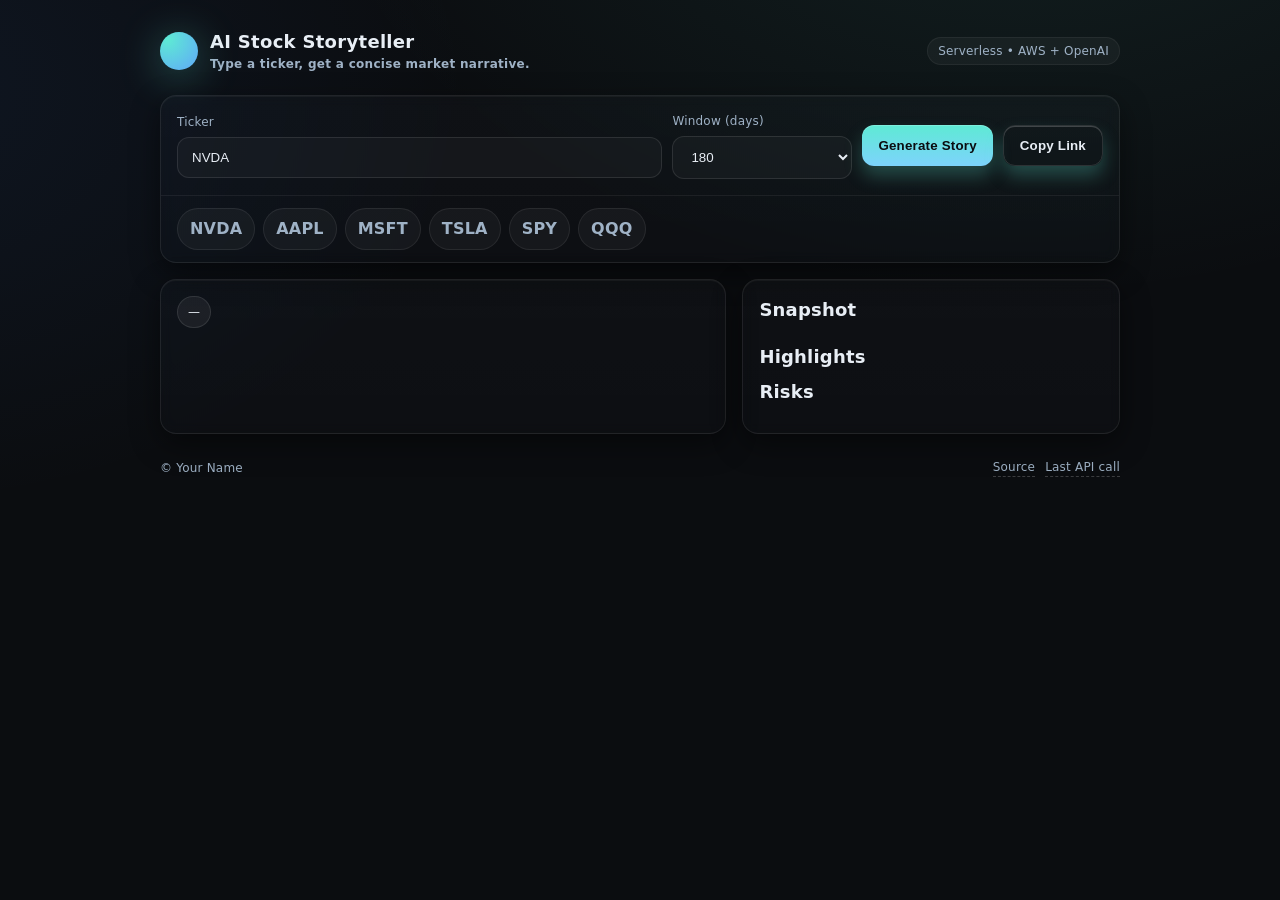
==== docs/index.html @ 4ab42ea1 "Publish latest frontend to /docs" ====
<!doctype html>
<html lang="en">
<head>
  <meta charset="utf-8" />
  <meta name="viewport" content="width=device-width,initial-scale=1" />
  <title>AI Stock Storyteller</title>
  <meta name="description" content="Type a ticker, get a concise AI-generated market story." />
  <link rel="icon" href="data:,">
  <style>
    :root{
      --bg: #0b0d10;
      --fg: #e8eef5;
      --muted:#9fb2c6;
      --card:#111418;
      --accent:#5eead4; /* teal glow */
      --warn:#f59e0b;   /* amber */
      --danger:#ef4444; /* red */
      --good:#22c55e;   /* green */
      --shadow: 0 10px 30px rgba(0,0,0,.45), inset 0 1px 0 rgba(255,255,255,.04);
      --radius: 16px;
      --ring: 0 0 0 1px rgba(255,255,255,.06), 0 0 0 8px rgba(94,234,212,.06);
    }
    *{box-sizing:border-box}
    html,body{height:100%}
    body{
      margin:0; background:
      radial-gradient(1200px 800px at 80% -20%, rgba(94,234,212,.09), transparent 60%),
      radial-gradient(1000px 700px at -10% 10%, rgba(59,130,246,.08), transparent 60%),
      linear-gradient(180deg, #0b0d10 0%, #0b0d10 100%);
      color:var(--fg); font:16px/1.5 system-ui, -apple-system, Segoe UI, Roboto, Helvetica, Arial, "Apple Color Emoji","Segoe UI Emoji";
      letter-spacing:.2px;
    }
    .wrap{max-width:1000px; margin:0 auto; padding:28px 20px 64px}
    header{display:flex; align-items:center; justify-content:space-between; gap:16px; margin-bottom:22px}
    .title{
      display:flex; align-items:center; gap:12px; user-select:none;
      font-weight:700; letter-spacing:.3px;
    }
    .logo{
      width:38px; height:38px; border-radius:50%;
      background: radial-gradient(120% 120% at 20% 20%, var(--accent), #60a5fa);
      filter: drop-shadow(0 6px 20px rgba(94,234,212,.35));
    }
    .badge{
      font-size:12px; color:var(--muted); padding:4px 10px; border-radius:999px;
      background:rgba(255,255,255,.04); border:1px solid rgba(255,255,255,.06)
    }

    /* Card */
    .card{
      background:linear-gradient(180deg, rgba(255,255,255,.02), rgba(255,255,255,.01));
      border:1px solid rgba(255,255,255,.08);
      border-radius:var(--radius);
      box-shadow:var(--shadow);
      backdrop-filter:saturate(120%) blur(6px);
    }

    /* Form */
    .panel{ padding:16px; display:flex; flex-wrap:wrap; gap:10px; align-items:center }
    .field{
      display:flex; flex-direction:column; gap:6px; min-width:180px; flex:1 1 220px;
    }
    label{font-size:12px; color:var(--muted)}
    input, select{
      color:var(--fg); background:rgba(255,255,255,.03); border:1px solid rgba(255,255,255,.1);
      border-radius:12px; padding:12px 14px; outline:none;
      transition:border .15s, box-shadow .15s, transform .05s;
    }
    input:focus, select:focus{ box-shadow: var(--ring); border-color: rgba(94,234,212,.35) }
    .actions{ display:flex; gap:10px; margin-left:auto }
    button{
      appearance:none; border:0; cursor:pointer; user-select:none;
      padding:12px 16px; border-radius:12px; font-weight:600; letter-spacing:.2px;
      color:#0b0d10; background:linear-gradient(180deg, var(--accent), #7dd3fc);
      box-shadow: 0 10px 18px rgba(94,234,212,.25), inset 0 1px 0 rgba(255,255,255,.2);
      transition: transform .05s ease, filter .2s ease, opacity .2s;
    }
    button:active{ transform: translateY(1px) }
    .ghost{ background:transparent; color:var(--fg); border:1px solid rgba(255,255,255,.12) }
    .ghost:hover{ border-color: rgba(255,255,255,.3) }

    /* Presets */
    .presets{ display:flex; flex-wrap:wrap; gap:8px; padding:12px 16px; border-top:1px solid rgba(255,255,255,.06) }
    .chip{
      padding:8px 12px; border-radius:999px; font-weight:600;
      background:rgba(255,255,255,.04); border:1px solid rgba(255,255,255,.08);
      color:var(--muted); cursor:pointer; transition: background .15s, border .15s;
    }
    .chip:hover{ background:rgba(255,255,255,.07); border-color: rgba(255,255,255,.18) }

    /* Results */
    .grid{ display:grid; gap:16px; grid-template-columns: 1fr; margin-top:16px }
    @media (min-width:900px){ .grid{ grid-template-columns: 1.2fr .8fr } }

    .section{ padding:16px }
    .section h3{ margin:0 0 8px 0; font-size:18px }
    .muted{ color:var(--muted) }
    .mono{ font-family: ui-monospace, SFMono-Regular, Menlo, Monaco, Consolas, "Liberation Mono","Courier New", monospace }
    .pill{ display:inline-flex; align-items:center; gap:8px; padding:6px 10px; border-radius:999px; font-size:12px; background:rgba(255,255,255,.06); border:1px solid rgba(255,255,255,.1) }

    ul.clean{ list-style:none; padding-left:0; margin:8px 0 0 }
    ul.clean li{ padding:8px 0; border-bottom:1px dashed rgba(255,255,255,.07) }
    ul.clean li:last-child{ border-bottom:0 }

    /* Table-like facts */
    .facts{ display:grid; grid-template-columns: repeat(2, 1fr); gap:10px }
    .fact{ background:rgba(255,255,255,.03); border:1px solid rgba(255,255,255,.08); border-radius:12px; padding:12px }
    .fact .k{ color:var(--muted); font-size:12px }
    .fact .v{ font-weight:700; margin-top:2px }

    /* Loader */
    .loader{ display:none; align-items:center; gap:10px; padding:14px 16px; }
    .spinner{
      width:18px; height:18px; border-radius:50%;
      border:3px solid rgba(255,255,255,.15); border-top-color: var(--accent);
      animation: spin 1s linear infinite;
    }
    @keyframes spin { to { transform: rotate(360deg) } }

    /* Alert */
    .alert{ display:none; padding:14px 16px; border-radius:12px; border:1px solid rgba(255,255,255,.12); margin-top:12px }
    .alert.warn{ background: rgba(245, 158, 11, .08); border-color: rgba(245,158,11,.35) }
    .alert.err{ background: rgba(239, 68, 68, .08); border-color: rgba(239,68,68,.35) }

    footer{ margin-top:24px; display:flex; justify-content:space-between; align-items:center; color:var(--muted) }
    .links{ display:flex; gap:10px; flex-wrap:wrap }
    .link{ color:var(--muted); text-decoration:none; border-bottom:1px dashed rgba(255,255,255,.2) }
    .link:hover{ color:var(--fg); border-bottom-color: rgba(255,255,255,.4) }
    .small{ font-size:12px }
  </style>
</head>
<body>
  <div class="wrap">
    <header>
      <div class="title">
        <div class="logo" aria-hidden="true"></div>
        <div>
          <div style="font-size:18px;">AI Stock Storyteller</div>
          <div class="small muted">Type a ticker, get a concise market narrative.</div>
        </div>
      </div>
      <div class="badge">Serverless • AWS + OpenAI</div>
    </header>

    <!-- Control Panel -->
    <section class="card" aria-labelledby="form-title">
      <div class="panel">
        <div class="field">
          <label for="ticker">Ticker</label>
          <input id="ticker" name="ticker" placeholder="NVDA" value="NVDA" minlength="1" maxlength="10" autocomplete="off" />
        </div>
        <div class="field" style="max-width:180px">
          <label for="days">Window (days)</label>
          <select id="days" name="days" aria-label="Window (days)">
            <option value="90">90</option>
            <option value="180" selected>180</option>
            <option value="365">365</option>
          </select>
        </div>
        <div class="actions">
          <button id="runBtn" type="button">Generate Story</button>
          <button id="shareBtn" type="button" class="ghost" title="Copy link with query">Copy Link</button>
        </div>
      </div>
      <div class="presets" aria-label="Presets">
        <span class="chip" data-t="NVDA">NVDA</span>
        <span class="chip" data-t="AAPL">AAPL</span>
        <span class="chip" data-t="MSFT">MSFT</span>
        <span class="chip" data-t="TSLA">TSLA</span>
        <span class="chip" data-t="SPY">SPY</span>
        <span class="chip" data-t="QQQ">QQQ</span>
      </div>
    </section>

    <!-- Alerts & Loader -->
    <div id="warn" class="alert warn"></div>
    <div id="err" class="alert err"></div>
    <div id="loader" class="loader"><div class="spinner"></div><div class="muted">Crunching numbers & crafting the story…</div></div>

    <!-- Results -->
    <div class="grid" id="results" hidden>
      <!-- Left: Story -->
      <section class="card section" id="storyCard" aria-live="polite">
        <div class="pill" id="titleWrap">
          <span id="storyTitle">—</span>
        </div>
        <p class="muted" id="tldr" style="margin:12px 0 8px"></p>
        <p id="narrative" style="white-space:pre-wrap; margin:0"></p>

        <div style="display:flex; gap:8px; flex-wrap:wrap; margin-top:14px" id="tags"></div>
      </section>

      <!-- Right: Facts -->
      <aside class="card section">
        <h3>Snapshot</h3>
        <div class="facts" id="facts"></div>

        <div style="margin-top:12px">
          <h3>Highlights</h3>
          <ul class="clean" id="positives"></ul>
        </div>
        <div style="margin-top:8px">
          <h3>Risks</h3>
          <ul class="clean" id="risks"></ul>
        </div>
        <p class="small muted" style="margin-top:10px" id="disclaimer"></p>
      </aside>
    </div>

    <footer>
      <div class="small">© <span id="yr"></span> Your Name</div>
      <div class="links small">
        <a class="link" href="https://github.com/your-username/ai-stock-storyteller" target="_blank" rel="noreferrer">Source</a>
        <a class="link" href="#" id="apiLink" target="_blank" rel="noreferrer">Last API call</a>
      </div>
    </footer>
  </div>

  <script>
    // ====== CONFIG ======
    const API_BASE = "https://cq094tylu1.execute-api.us-west-2.amazonaws.com/Prod/api
    // If you enable API keys on API Gateway later, add it here:
    const API_KEY = ""; // e.g. "abcd123..."
    // ====================

    const $ = s => document.querySelector(s);
    const $$ = s => Array.from(document.querySelectorAll(s));
    const el = {
      t: $("#ticker"), d: $("#days"), run: $("#runBtn"), share: $("#shareBtn"),
      warn: $("#warn"), err: $("#err"), load: $("#loader"),
      res: $("#results"), title: $("#storyTitle"), tldr: $("#tldr"), narrative: $("#narrative"),
      tags: $("#tags"), facts: $("#facts"), pos: $("#positives"), risks: $("#risks"),
      disc: $("#disclaimer"), apiLink: $("#apiLink"),
    };

    document.getElementById("yr").textContent = new Date().getFullYear();

    // Preset chips
    $$(".chip").forEach(c => c.addEventListener("click", () => {
      el.t.value = c.dataset.t;
      go();
    }));

    // Buttons
    el.run.addEventListener("click", go);
    el.share.addEventListener("click", () => {
      const u = new URL(location.href);
      u.searchParams.set("ticker", el.t.value.trim().toUpperCase());
      u.searchParams.set("days", el.d.value);
      navigator.clipboard.writeText(u.toString()).then(() => toast("Link copied"));
    });

    // Enter key on ticker field
    el.t.addEventListener("keydown", e => { if (e.key === "Enter") go(); });

    // On load, hydrate from URL
    (function initFromQuery(){
      const q = new URLSearchParams(location.search);
      const t = (q.get("ticker") || el.t.value || "NVDA").toUpperCase();
      const days = q.get("days") || el.d.value || "180";
      el.t.value = t; el.d.value = days;
      go(false);
    })();

    async function go(showToast = true){
      clearAlerts();
      const ticker = el.t.value.trim().toUpperCase();
      const days = parseInt(el.d.value, 10) || 180;
      if(!ticker){ alertBox(el.err, "Please enter a ticker."); return; }

      const url = `${API_BASE}/story/${encodeURIComponent(ticker)}?window_days=${days}`;
      el.apiLink.href = url;

      toggleLoading(true);
      try{
        const res = await fetch(url, {
          method: "GET",
          headers: Object.assign(
            {"Accept":"application/json"},
            API_KEY ? {"x-api-key": API_KEY} : {}
          )
        });
        if(!res.ok){
          const text = await res.text();
          throw new Error(`API ${res.status}: ${text || res.statusText}`);
        }
        const data = await res.json();
        render(data);
        if (showToast) toast("Story generated");
      }catch(err){
        alertBox(el.err, err.message || "Request failed");
        el.res.hidden = true;
      }finally{
        toggleLoading(false);
      }
    }

    function render(data){
      // Data contract:
      // { ticker, window_days, facts: {...}, story: {title,tldr,narrative,positives[],risks[],suggested_tags[]}, disclaimer }
      const { ticker, window_days, facts = {}, story = {}, disclaimer="" } = data || {};
      el.res.hidden = false;

      // Title & tags
      el.title.textContent = story.title || `${ticker} story`;
      el.tags.innerHTML = "";
      (story.suggested_tags || []).forEach(tag => {
        const s = document.createElement("span");
        s.className = "pill"; s.textContent = `#${tag}`;
        el.tags.appendChild(s);
      });

      // TL;DR + narrative
      el.tldr.textContent = story.tldr || "";
      el.narrative.textContent = story.narrative || "";

      // Facts grid
      const fx = [
        ["Current Price", nfmt(facts.current_price, "$")],
        ["5d Change", pfmt(facts.chg_5d)],
        ["1m Change", pfmt(facts.chg_1m)],
        ["3m Change", pfmt(facts.chg_3m)],
        ["1y Change", pfmt(facts.chg_1y)],
        ["Vol (30d σ)", pfmt(facts.vol_30)],
        ["MaxDD YTD", pfmt(facts.max_dd_ytd)],
        ["Technicals", facts.technicals || "—"],
        ["Events", facts.events || "—"],
        ["Window", `${window_days}d`]
      ];
      el.facts.innerHTML = fx.map(([k,v]) => `
        <div class="fact">
          <div class="k">${k}</div>
          <div class="v mono">${v}</div>
        </div>
      `).join("");

      // Positives / Risks
      listTo(el.pos, story.positives);
      listTo(el.risks, story.risks);

      // Disclaimer
      el.disc.textContent = disclaimer || "Educational use only. Not investment advice.";

      // Fallback warning
      const isFallback = (story.suggested_tags || []).includes("fallback");
      if(isFallback){
        alertBox(el.warn, "Showing fallback (model quota/rate limit hit). Data-only summary displayed.");
      } else {
        el.warn.style.display = "none";
      }
    }

    function listTo(node, arr){
      node.innerHTML = "";
      (arr || []).forEach(x => {
        const li = document.createElement("li");
        li.textContent = x;
        node.appendChild(li);
      });
      if(!arr || arr.length === 0){
        const li = document.createElement("li");
        li.className = "muted"; li.textContent = "—";
        node.appendChild(li);
      }
    }

    function nfmt(x, prefix=""){
      if(x == null || Number.isNaN(+x)) return "—";
      return prefix + Number(x).toLocaleString(undefined, {maximumFractionDigits:2});
    }
    function pfmt(x){
      if(x == null || Number.isNaN(+x)) return "—";
      const v = Number(x);
      const color = v > 0 ? "var(--good)" : (v < 0 ? "var(--danger)" : "var(--muted)");
      return `<span style="color:${color}">${v.toFixed(2)}%</span>`;
    }

    function toggleLoading(on){
      el.load.style.display = on ? "flex" : "none";
      el.run.disabled = on; el.share.disabled = on;
    }
    function alertBox(node, msg){
      node.textContent = msg; node.style.display = "block";
    }
    function clearAlerts(){
      el.warn.style.display = "none";
      el.err.style.display = "none";
    }
    function toast(msg){
      // tiny inline toast
      const t = document.createElement("div");
      t.textContent = msg;
      t.style.position="fixed"; t.style.bottom="18px"; t.style.left="50%"; t.style.transform="translateX(-50%)";
      t.style.background="rgba(255,255,255,.08)"; t.style.border="1px solid rgba(255,255,255,.18)";
      t.style.padding="10px 14px"; t.style.borderRadius="999px"; t.style.boxShadow="var(--shadow)";
      t.style.backdropFilter="blur(6px)"; t.style.zIndex=9999;
      document.body.appendChild(t);
      setTimeout(()=>{ t.style.opacity="0"; t.style.transition="opacity .4s"; }, 1400);
      setTimeout(()=> t.remove(), 1900);
    }
  </script>
</body>
</html>
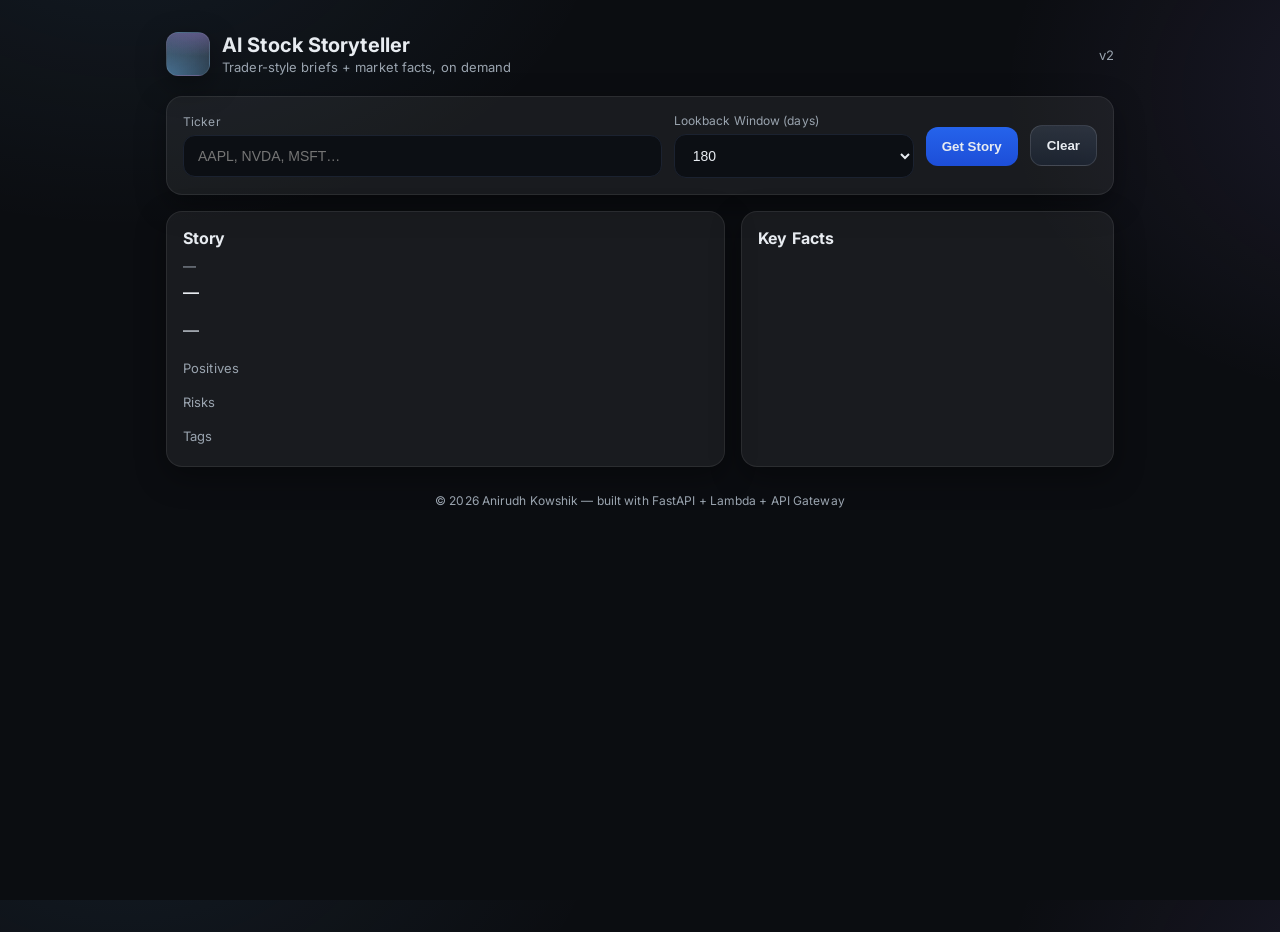
==== commit 04718e81: "Update index.html" ====
--- a/docs/index.html
+++ b/docs/index.html
@@ -2,402 +2,357 @@
 <html lang="en">
 <head>
   <meta charset="utf-8" />
-  <meta name="viewport" content="width=device-width,initial-scale=1" />
+  <meta name="viewport" content="width=device-width, initial-scale=1" />
   <title>AI Stock Storyteller</title>
-  <meta name="description" content="Type a ticker, get a concise AI-generated market story." />
-  <link rel="icon" href="data:,">
+  <meta name="description" content="AI-generated trader briefs + market facts for any US ticker." />
+  <link rel="preconnect" href="https://fonts.googleapis.com">
+  <link href="https://fonts.googleapis.com/css2?family=Inter:wght@300;400;600;700&display=swap" rel="stylesheet">
   <style>
     :root{
-      --bg: #0b0d10;
-      --fg: #e8eef5;
-      --muted:#9fb2c6;
-      --card:#111418;
-      --accent:#5eead4; /* teal glow */
-      --warn:#f59e0b;   /* amber */
-      --danger:#ef4444; /* red */
-      --good:#22c55e;   /* green */
-      --shadow: 0 10px 30px rgba(0,0,0,.45), inset 0 1px 0 rgba(255,255,255,.04);
+      --bg:#0b0d11;
+      --panel:#0f1218;
+      --muted:#9aa4af;
+      --text:#e8ecf1;
+      --brand:#74c0fc;
+      --accent:#a78bfa;
+      --ok:#22c55e;
+      --warn:#f59e0b;
+      --danger:#ef4444;
+      --ring: 0 0 0 2px rgba(167,139,250,.35);
+      --shadow: 0 10px 30px rgba(0,0,0,.35);
+      --glass: rgba(255,255,255,.06);
+      --glass-border: 1px solid rgba(255,255,255,.08);
       --radius: 16px;
-      --ring: 0 0 0 1px rgba(255,255,255,.06), 0 0 0 8px rgba(94,234,212,.06);
     }
     *{box-sizing:border-box}
     html,body{height:100%}
     body{
-      margin:0; background:
-      radial-gradient(1200px 800px at 80% -20%, rgba(94,234,212,.09), transparent 60%),
-      radial-gradient(1000px 700px at -10% 10%, rgba(59,130,246,.08), transparent 60%),
-      linear-gradient(180deg, #0b0d10 0%, #0b0d10 100%);
-      color:var(--fg); font:16px/1.5 system-ui, -apple-system, Segoe UI, Roboto, Helvetica, Arial, "Apple Color Emoji","Segoe UI Emoji";
-      letter-spacing:.2px;
-    }
-    .wrap{max-width:1000px; margin:0 auto; padding:28px 20px 64px}
-    header{display:flex; align-items:center; justify-content:space-between; gap:16px; margin-bottom:22px}
-    .title{
-      display:flex; align-items:center; gap:12px; user-select:none;
-      font-weight:700; letter-spacing:.3px;
+      margin:0;
+      background: radial-gradient(1200px 800px at 10% -10%, rgba(116,192,252,.08), transparent 40%),
+                  radial-gradient(900px 700px at 110% 10%, rgba(167,139,250,.10), transparent 45%),
+                  var(--bg);
+      color:var(--text);
+      font-family:Inter, system-ui, -apple-system, Segoe UI, Roboto, sans-serif;
+      letter-spacing:.1px;
+    }
+    a{color:var(--brand); text-decoration:none}
+    a:hover{text-decoration:underline}
+    .wrap{max-width:980px;margin:32px auto;padding:0 16px}
+    header{
+      display:flex;align-items:center;justify-content:space-between;margin-bottom:20px
+    }
+    .brand{
+      display:flex;gap:12px;align-items:center;
     }
     .logo{
-      width:38px; height:38px; border-radius:50%;
-      background: radial-gradient(120% 120% at 20% 20%, var(--accent), #60a5fa);
-      filter: drop-shadow(0 6px 20px rgba(94,234,212,.35));
-    }
-    .badge{
-      font-size:12px; color:var(--muted); padding:4px 10px; border-radius:999px;
-      background:rgba(255,255,255,.04); border:1px solid rgba(255,255,255,.06)
-    }
-
-    /* Card */
-    .card{
-      background:linear-gradient(180deg, rgba(255,255,255,.02), rgba(255,255,255,.01));
-      border:1px solid rgba(255,255,255,.08);
-      border-radius:var(--radius);
+      width:44px;height:44px;border-radius:12px;
+      background:
+        radial-gradient(180px 80px at 80% -40%, rgba(167,139,250,.6), transparent 50%),
+        radial-gradient(160px 120px at -20% 120%, rgba(116,192,252,.6), transparent 55%),
+        linear-gradient(180deg, rgba(255,255,255,.14), rgba(255,255,255,.04));
+      backdrop-filter: blur(6px);
+      border:var(--glass-border);
       box-shadow:var(--shadow);
-      backdrop-filter:saturate(120%) blur(6px);
-    }
-
-    /* Form */
-    .panel{ padding:16px; display:flex; flex-wrap:wrap; gap:10px; align-items:center }
-    .field{
-      display:flex; flex-direction:column; gap:6px; min-width:180px; flex:1 1 220px;
-    }
-    label{font-size:12px; color:var(--muted)}
-    input, select{
-      color:var(--fg); background:rgba(255,255,255,.03); border:1px solid rgba(255,255,255,.1);
-      border-radius:12px; padding:12px 14px; outline:none;
-      transition:border .15s, box-shadow .15s, transform .05s;
-    }
-    input:focus, select:focus{ box-shadow: var(--ring); border-color: rgba(94,234,212,.35) }
-    .actions{ display:flex; gap:10px; margin-left:auto }
+    }
+    .title{font-weight:700;font-size:20px}
+    .sub{color:var(--muted);font-size:13px;margin-top:2px}
+
+    .panel{
+      background:var(--glass); border:var(--glass-border);
+      border-radius:var(--radius); box-shadow:var(--shadow);
+    }
+    .search{
+      padding:16px;display:flex;flex-wrap:wrap;gap:12px;align-items:center
+    }
+    .field{flex:1;min-width:240px;position:relative}
+    label{display:block;font-size:12px;color:var(--muted);margin-bottom:6px}
+    input[type="text"], input[type="number"], select{
+      width:100%; padding:12px 14px; background:#0c0f14; color:var(--text);
+      border:1px solid #1b2230; border-radius:12px; outline:none; font-size:14px;
+      transition: box-shadow .15s, border-color .15s;
+    }
+    input[type="text"]:focus, input[type="number"]:focus, select:focus{
+      border-color:#3b82f6; box-shadow: var(--ring);
+    }
+    .actions{display:flex;gap:12px;align-items:flex-end}
     button{
-      appearance:none; border:0; cursor:pointer; user-select:none;
-      padding:12px 16px; border-radius:12px; font-weight:600; letter-spacing:.2px;
-      color:#0b0d10; background:linear-gradient(180deg, var(--accent), #7dd3fc);
-      box-shadow: 0 10px 18px rgba(94,234,212,.25), inset 0 1px 0 rgba(255,255,255,.2);
-      transition: transform .05s ease, filter .2s ease, opacity .2s;
-    }
-    button:active{ transform: translateY(1px) }
-    .ghost{ background:transparent; color:var(--fg); border:1px solid rgba(255,255,255,.12) }
-    .ghost:hover{ border-color: rgba(255,255,255,.3) }
-
-    /* Presets */
-    .presets{ display:flex; flex-wrap:wrap; gap:8px; padding:12px 16px; border-top:1px solid rgba(255,255,255,.06) }
-    .chip{
-      padding:8px 12px; border-radius:999px; font-weight:600;
-      background:rgba(255,255,255,.04); border:1px solid rgba(255,255,255,.08);
-      color:var(--muted); cursor:pointer; transition: background .15s, border .15s;
-    }
-    .chip:hover{ background:rgba(255,255,255,.07); border-color: rgba(255,255,255,.18) }
-
-    /* Results */
-    .grid{ display:grid; gap:16px; grid-template-columns: 1fr; margin-top:16px }
-    @media (min-width:900px){ .grid{ grid-template-columns: 1.2fr .8fr } }
-
-    .section{ padding:16px }
-    .section h3{ margin:0 0 8px 0; font-size:18px }
-    .muted{ color:var(--muted) }
-    .mono{ font-family: ui-monospace, SFMono-Regular, Menlo, Monaco, Consolas, "Liberation Mono","Courier New", monospace }
-    .pill{ display:inline-flex; align-items:center; gap:8px; padding:6px 10px; border-radius:999px; font-size:12px; background:rgba(255,255,255,.06); border:1px solid rgba(255,255,255,.1) }
-
-    ul.clean{ list-style:none; padding-left:0; margin:8px 0 0 }
-    ul.clean li{ padding:8px 0; border-bottom:1px dashed rgba(255,255,255,.07) }
-    ul.clean li:last-child{ border-bottom:0 }
-
-    /* Table-like facts */
-    .facts{ display:grid; grid-template-columns: repeat(2, 1fr); gap:10px }
-    .fact{ background:rgba(255,255,255,.03); border:1px solid rgba(255,255,255,.08); border-radius:12px; padding:12px }
-    .fact .k{ color:var(--muted); font-size:12px }
-    .fact .v{ font-weight:700; margin-top:2px }
-
-    /* Loader */
-    .loader{ display:none; align-items:center; gap:10px; padding:14px 16px; }
-    .spinner{
-      width:18px; height:18px; border-radius:50%;
-      border:3px solid rgba(255,255,255,.15); border-top-color: var(--accent);
-      animation: spin 1s linear infinite;
-    }
-    @keyframes spin { to { transform: rotate(360deg) } }
-
-    /* Alert */
-    .alert{ display:none; padding:14px 16px; border-radius:12px; border:1px solid rgba(255,255,255,.12); margin-top:12px }
-    .alert.warn{ background: rgba(245, 158, 11, .08); border-color: rgba(245,158,11,.35) }
-    .alert.err{ background: rgba(239, 68, 68, .08); border-color: rgba(239,68,68,.35) }
-
-    footer{ margin-top:24px; display:flex; justify-content:space-between; align-items:center; color:var(--muted) }
-    .links{ display:flex; gap:10px; flex-wrap:wrap }
-    .link{ color:var(--muted); text-decoration:none; border-bottom:1px dashed rgba(255,255,255,.2) }
-    .link:hover{ color:var(--fg); border-bottom-color: rgba(255,255,255,.4) }
-    .small{ font-size:12px }
+      padding:12px 16px;border-radius:12px;border:1px solid rgba(255,255,255,.12);
+      background:linear-gradient(180deg, rgba(55,65,81,.6), rgba(30,41,59,.6));
+      color:var(--text); font-weight:600; cursor:pointer; transition:.15s;
+    }
+    button:hover{transform:translateY(-1px)}
+    button.primary{
+      background:linear-gradient(180deg, #2563eb, #1d4ed8); border:none;
+    }
+
+    .suggestions{
+      position:absolute; top:70px; left:0; right:0;
+      background:#0c0f14; border:1px solid #1b2230; border-radius:12px; z-index:10;
+      max-height:280px; overflow:auto; box-shadow:var(--shadow);
+    }
+    .suggestions div{
+      padding:10px 12px; cursor:pointer; display:flex; justify-content:space-between; gap:8px;
+      border-bottom:1px solid rgba(255,255,255,.04);
+    }
+    .suggestions div:last-child{border-bottom:0}
+    .suggestions div:hover{background:#0f1520}
+    .ticker{font-weight:700}
+    .name{color:var(--muted);font-size:13px;text-overflow:ellipsis;white-space:nowrap;overflow:hidden}
+
+    .grid{display:grid;grid-template-columns:1.2fr .8fr; gap:16px; margin-top:16px}
+    @media (max-width:900px){ .grid{grid-template-columns:1fr} }
+
+    .card{padding:16px}
+    .card h3{margin:0 0 10px 0; font-size:16px}
+    .meta{font-size:13px;color:var(--muted);margin-bottom:8px}
+    .kvs{display:grid;grid-template-columns:repeat(2,minmax(0,1fr));gap:8px}
+    .kv{
+      padding:10px 12px; background:#0c0f14; border:1px solid #1b2230; border-radius:12px; font-size:13px;
+    }
+    .kv b{display:block;color:#cbd5e1;font-size:12px;margin-bottom:4px;font-weight:600}
+    .badge{display:inline-block; padding:4px 8px; border-radius:999px; background:#0c0f14; border:1px solid #1b2230; font-size:12px; color:#cbd5e1}
+    .row{display:flex;flex-wrap:wrap;gap:8px}
+
+    .loading{
+      display:none; align-items:center; gap:8px; color:var(--muted); font-size:14px; padding:0 16px 16px 16px
+    }
+    .spinner{width:16px;height:16px;border:2px solid #3b82f6;border-top-color:transparent;border-radius:50%;animation:spin 1s linear infinite}
+    @keyframes spin{to{transform:rotate(360deg)}}
+
+    footer{margin:26px 0 60px;color:var(--muted);font-size:12px;text-align:center}
   </style>
 </head>
 <body>
   <div class="wrap">
     <header>
-      <div class="title">
-        <div class="logo" aria-hidden="true"></div>
+      <div class="brand">
+        <div class="logo"></div>
         <div>
-          <div style="font-size:18px;">AI Stock Storyteller</div>
-          <div class="small muted">Type a ticker, get a concise market narrative.</div>
+          <div class="title">AI Stock Storyteller</div>
+          <div class="sub">Trader-style briefs + market facts, on demand</div>
         </div>
       </div>
-      <div class="badge">Serverless • AWS + OpenAI</div>
+      <div class="sub">v2</div>
     </header>
 
-    <!-- Control Panel -->
-    <section class="card" aria-labelledby="form-title">
-      <div class="panel">
+    <section class="panel">
+      <div class="search">
         <div class="field">
           <label for="ticker">Ticker</label>
-          <input id="ticker" name="ticker" placeholder="NVDA" value="NVDA" minlength="1" maxlength="10" autocomplete="off" />
-        </div>
-        <div class="field" style="max-width:180px">
-          <label for="days">Window (days)</label>
-          <select id="days" name="days" aria-label="Window (days)">
+          <input id="ticker" type="text" placeholder="AAPL, NVDA, MSFT…" autocomplete="off" />
+          <div id="suggestions" class="suggestions" style="display:none;"></div>
+        </div>
+        <div class="field" style="max-width:220px">
+          <label for="window">Lookback Window (days)</label>
+          <select id="window">
             <option value="90">90</option>
+            <option value="120">120</option>
             <option value="180" selected>180</option>
+            <option value="270">270</option>
             <option value="365">365</option>
           </select>
         </div>
         <div class="actions">
-          <button id="runBtn" type="button">Generate Story</button>
-          <button id="shareBtn" type="button" class="ghost" title="Copy link with query">Copy Link</button>
+          <button id="btnFetch" class="primary">Get Story</button>
+          <button id="btnClear">Clear</button>
         </div>
       </div>
-      <div class="presets" aria-label="Presets">
-        <span class="chip" data-t="NVDA">NVDA</span>
-        <span class="chip" data-t="AAPL">AAPL</span>
-        <span class="chip" data-t="MSFT">MSFT</span>
-        <span class="chip" data-t="TSLA">TSLA</span>
-        <span class="chip" data-t="SPY">SPY</span>
-        <span class="chip" data-t="QQQ">QQQ</span>
-      </div>
+      <div id="loading" class="loading"><div class="spinner"></div>Fetching live data…</div>
     </section>
 
-    <!-- Alerts & Loader -->
-    <div id="warn" class="alert warn"></div>
-    <div id="err" class="alert err"></div>
-    <div id="loader" class="loader"><div class="spinner"></div><div class="muted">Crunching numbers & crafting the story…</div></div>
-
-    <!-- Results -->
-    <div class="grid" id="results" hidden>
-      <!-- Left: Story -->
-      <section class="card section" id="storyCard" aria-live="polite">
-        <div class="pill" id="titleWrap">
-          <span id="storyTitle">—</span>
-        </div>
-        <p class="muted" id="tldr" style="margin:12px 0 8px"></p>
-        <p id="narrative" style="white-space:pre-wrap; margin:0"></p>
-
-        <div style="display:flex; gap:8px; flex-wrap:wrap; margin-top:14px" id="tags"></div>
+    <div class="grid">
+      <section class="panel card">
+        <h3 id="storyTitle">Story</h3>
+        <div class="meta" id="storyMeta">—</div>
+        <p id="storyTLDR" style="font-weight:600;margin:8px 0 12px 0;">—</p>
+        <p id="storyText" style="line-height:1.6;color:#d6dee6;">—</p>
+
+        <div style="margin-top:14px">
+          <div class="sub" style="margin:8px 0 6px">Positives</div>
+          <div id="positives" class="row"></div>
+        </div>
+        <div style="margin-top:12px">
+          <div class="sub" style="margin:8px 0 6px">Risks</div>
+          <div id="risks" class="row"></div>
+        </div>
+        <div style="margin-top:12px">
+          <div class="sub" style="margin:8px 0 6px">Tags</div>
+          <div id="tags" class="row"></div>
+        </div>
       </section>
 
-      <!-- Right: Facts -->
-      <aside class="card section">
-        <h3>Snapshot</h3>
-        <div class="facts" id="facts"></div>
-
-        <div style="margin-top:12px">
-          <h3>Highlights</h3>
-          <ul class="clean" id="positives"></ul>
-        </div>
-        <div style="margin-top:8px">
-          <h3>Risks</h3>
-          <ul class="clean" id="risks"></ul>
-        </div>
-        <p class="small muted" style="margin-top:10px" id="disclaimer"></p>
+      <aside class="panel card">
+        <h3>Key Facts</h3>
+        <div id="facts" class="kvs">
+          <!-- populated by JS -->
+        </div>
       </aside>
     </div>
 
-    <footer>
-      <div class="small">© <span id="yr"></span> Your Name</div>
-      <div class="links small">
-        <a class="link" href="https://github.com/your-username/ai-stock-storyteller" target="_blank" rel="noreferrer">Source</a>
-        <a class="link" href="#" id="apiLink" target="_blank" rel="noreferrer">Last API call</a>
-      </div>
-    </footer>
+    <footer>© <span id="year"></span> Anirudh Kowshik — built with FastAPI + Lambda + API Gateway</footer>
   </div>
 
   <script>
     // ====== CONFIG ======
-    const API_BASE = "https://cq094tylu1.execute-api.us-west-2.amazonaws.com/Prod/api
-    // If you enable API keys on API Gateway later, add it here:
-    const API_KEY = ""; // e.g. "abcd123..."
-    // ====================
-
-    const $ = s => document.querySelector(s);
-    const $$ = s => Array.from(document.querySelectorAll(s));
-    const el = {
-      t: $("#ticker"), d: $("#days"), run: $("#runBtn"), share: $("#shareBtn"),
-      warn: $("#warn"), err: $("#err"), load: $("#loader"),
-      res: $("#results"), title: $("#storyTitle"), tldr: $("#tldr"), narrative: $("#narrative"),
-      tags: $("#tags"), facts: $("#facts"), pos: $("#positives"), risks: $("#risks"),
-      disc: $("#disclaimer"), apiLink: $("#apiLink"),
+    const API_BASE = "https://cq094tylu1.execute-api.us-west-2.amazonaws.com/Prod/api"; // from your stack output
+    const TICKERS_URL = "./tickers.json"; // place tickers.json alongside this file in /docs
+
+    // ====== UTIL ======
+    const $ = (sel) => document.querySelector(sel);
+    const el = (tag, attrs={}, text="") => {
+      const n = document.createElement(tag);
+      Object.entries(attrs).forEach(([k,v]) => n.setAttribute(k,v));
+      if (text) n.textContent = text;
+      return n;
     };
 
-    document.getElementById("yr").textContent = new Date().getFullYear();
-
-    // Preset chips
-    $$(".chip").forEach(c => c.addEventListener("click", () => {
-      el.t.value = c.dataset.t;
-      go();
-    }));
-
-    // Buttons
-    el.run.addEventListener("click", go);
-    el.share.addEventListener("click", () => {
-      const u = new URL(location.href);
-      u.searchParams.set("ticker", el.t.value.trim().toUpperCase());
-      u.searchParams.set("days", el.d.value);
-      navigator.clipboard.writeText(u.toString()).then(() => toast("Link copied"));
+    // ====== Autocomplete ======
+    const txt = $("#ticker");
+    const sug = $("#suggestions");
+    let TICKERS = [];
+    fetch(TICKERS_URL)
+      .then(r => r.json())
+      .then(list => { TICKERS = list; })
+      .catch(() => { /* optional: silently ignore */ });
+
+    function showSuggestions(q){
+      if (!q || q.length < 1 || !TICKERS.length){ sug.style.display = "none"; return; }
+      const needle = q.toUpperCase();
+      const out = TICKERS.filter(t =>
+        t.symbol.startsWith(needle) || (t.name && t.name.toUpperCase().includes(needle))
+      ).slice(0, 12);
+
+      if (!out.length){ sug.style.display = "none"; return; }
+      sug.innerHTML = "";
+      out.forEach(tk => {
+        const row = el("div");
+        const left = el("span", {class:"ticker"}, tk.symbol);
+        const right = el("span", {class:"name"}, tk.name || "");
+        row.append(left, right);
+        row.addEventListener("click", () => {
+          txt.value = tk.symbol;
+          sug.style.display = "none";
+        });
+        sug.appendChild(row);
+      });
+      sug.style.display = "block";
+    }
+    txt.addEventListener("input", e => showSuggestions(e.target.value));
+    document.addEventListener("click", (e) => {
+      if (!sug.contains(e.target) && e.target !== txt) sug.style.display = "none";
     });
 
-    // Enter key on ticker field
-    el.t.addEventListener("keydown", e => { if (e.key === "Enter") go(); });
-
-    // On load, hydrate from URL
-    (function initFromQuery(){
-      const q = new URLSearchParams(location.search);
-      const t = (q.get("ticker") || el.t.value || "NVDA").toUpperCase();
-      const days = q.get("days") || el.d.value || "180";
-      el.t.value = t; el.d.value = days;
-      go(false);
-    })();
-
-    async function go(showToast = true){
-      clearAlerts();
-      const ticker = el.t.value.trim().toUpperCase();
-      const days = parseInt(el.d.value, 10) || 180;
-      if(!ticker){ alertBox(el.err, "Please enter a ticker."); return; }
-
-      const url = `${API_BASE}/story/${encodeURIComponent(ticker)}?window_days=${days}`;
-      el.apiLink.href = url;
-
-      toggleLoading(true);
+    // ====== Fetch + Render ======
+    const loading = $("#loading");
+    const windowSel = $("#window");
+    const btnFetch = $("#btnFetch");
+    const btnClear = $("#btnClear");
+
+    const storyTitle = $("#storyTitle");
+    const storyMeta = $("#storyMeta");
+    const storyTLDR = $("#storyTLDR");
+    const storyText = $("#storyText");
+    const positives = $("#positives");
+    const risks = $("#risks");
+    const tags = $("#tags");
+    const factsWrap = $("#facts");
+
+    function fmtPct(x){
+      if (x === null || x === undefined || isNaN(x)) return "—";
+      return (x > 0 ? "+" : "") + x.toFixed(2) + "%";
+    }
+    function kv(label, value){
+      const k = el("div", {class:"kv"});
+      k.append(el("b", {}, label), el("div", {}, value));
+      return k;
+    }
+    function badge(text){ return el("span", {class:"badge"}, text); }
+
+    async function fetchStory(){
+      const ticker = txt.value.trim().toUpperCase();
+      const days = parseInt(windowSel.value, 10);
+      if (!ticker){ alert("Enter a ticker (e.g., NVDA)"); txt.focus(); return; }
+
+      loading.style.display = "flex";
+      storyTitle.textContent = "Story";
+      storyMeta.textContent = "—";
+      storyTLDR.textContent = "—";
+      storyText.textContent = "—";
+      positives.innerHTML = risks.innerHTML = tags.innerHTML = "";
+      factsWrap.innerHTML = "";
+
       try{
-        const res = await fetch(url, {
-          method: "GET",
-          headers: Object.assign(
-            {"Accept":"application/json"},
-            API_KEY ? {"x-api-key": API_KEY} : {}
-          )
-        });
-        if(!res.ok){
-          const text = await res.text();
-          throw new Error(`API ${res.status}: ${text || res.statusText}`);
+        const url = `${API_BASE}/story/${encodeURIComponent(ticker)}?window_days=${days}`;
+        const res = await fetch(url, { method: "GET" });
+        if (!res.ok){
+          const msg = await res.text();
+          throw new Error(msg || `HTTP ${res.status}`);
         }
         const data = await res.json();
-        render(data);
-        if (showToast) toast("Story generated");
+
+        // Render Story
+        storyTitle.textContent = data.story?.title || `${ticker} story`;
+        storyMeta.textContent = `${data.ticker} · window ${data.window_days}d`;
+        storyTLDR.textContent = data.story?.tldr || "—";
+        storyText.textContent = data.story?.narrative || "—";
+
+        (data.story?.positives || []).forEach(p => positives.appendChild(badge(p)));
+        (data.story?.risks || []).forEach(r => risks.appendChild(badge(r)));
+        (data.story?.suggested_tags || []).forEach(t => tags.appendChild(badge(t)));
+
+        // Render Facts (curated order for traders)
+        const f = data.facts || {};
+        const items = [
+          ["Price", f.current_price ? `$${(+f.current_price).toFixed(2)}` : "—"],
+          ["5d / 1m / 3m", `${fmtPct(f.chg_5d)}  ·  ${fmtPct(f.chg_1m)}  ·  ${fmtPct(f.chg_3m)}`],
+          ["6m / 1y", `${fmtPct(f.chg_6m)}  ·  ${fmtPct(f.chg_1y)}`],
+          ["Vol (30d, ann.)", f.vol_30 ? fmtPct(f.vol_30) : "—"],
+          ["Max DD (YTD)", f.max_dd_ytd ? fmtPct(f.max_dd_ytd) : "—"],
+          ["RSI(14) / ATR(14)", `${f.rsi14?.toFixed?.(2) ?? "—"}  ·  ${f.atr14?.toFixed?.(2) ?? "—"}`],
+          ["MAs", `${f.dma20?.toFixed?.(2) ?? "—"} / ${f.dma50?.toFixed?.(2) ?? "—"} / ${f.dma200?.toFixed?.(2) ?? "—"}`],
+          ["Dist to 20/50/200", `${fmtPct(f.dist20_pct)} / ${fmtPct(f.dist50_pct)} / ${fmtPct(f.dist200_pct)}`],
+          ["Slope20 (ann.)", f.slope20_pct_annual ? fmtPct(f.slope20_pct_annual) : "—"],
+          ["Rel 3m vs SPY", f.rel_3m_vs_spy_pct ? fmtPct(f.rel_3m_vs_spy_pct) : "—"],
+          ["Beta vs SPY", f.beta_vs_spy?.toFixed?.(2) ?? "—"],
+          ["Vol ratio (1d/20d)", f.vol_ratio?.toFixed?.(2) ?? "—"],
+          ["SR 20d Hi/Lo", (f.sr_high_20d && f.sr_low_20d) ? `$${f.sr_high_20d.toFixed(2)} / $${f.sr_low_20d.toFixed(2)}` : "—"],
+          ["Technicals", f.technicals || "—"],
+        ];
+        items.forEach(([k,v]) => factsWrap.appendChild(kv(k,v)));
+
+        // Remember last
+        localStorage.setItem("lastTicker", ticker);
+        localStorage.setItem("lastWindow", String(days));
       }catch(err){
-        alertBox(el.err, err.message || "Request failed");
-        el.res.hidden = true;
+        storyTitle.textContent = "Error";
+        storyText.textContent = (""+err.message || "Failed to fetch story");
       }finally{
-        toggleLoading(false);
+        loading.style.display = "none";
       }
     }
 
-    function render(data){
-      // Data contract:
-      // { ticker, window_days, facts: {...}, story: {title,tldr,narrative,positives[],risks[],suggested_tags[]}, disclaimer }
-      const { ticker, window_days, facts = {}, story = {}, disclaimer="" } = data || {};
-      el.res.hidden = false;
-
-      // Title & tags
-      el.title.textContent = story.title || `${ticker} story`;
-      el.tags.innerHTML = "";
-      (story.suggested_tags || []).forEach(tag => {
-        const s = document.createElement("span");
-        s.className = "pill"; s.textContent = `#${tag}`;
-        el.tags.appendChild(s);
-      });
-
-      // TL;DR + narrative
-      el.tldr.textContent = story.tldr || "";
-      el.narrative.textContent = story.narrative || "";
-
-      // Facts grid
-      const fx = [
-        ["Current Price", nfmt(facts.current_price, "$")],
-        ["5d Change", pfmt(facts.chg_5d)],
-        ["1m Change", pfmt(facts.chg_1m)],
-        ["3m Change", pfmt(facts.chg_3m)],
-        ["1y Change", pfmt(facts.chg_1y)],
-        ["Vol (30d σ)", pfmt(facts.vol_30)],
-        ["MaxDD YTD", pfmt(facts.max_dd_ytd)],
-        ["Technicals", facts.technicals || "—"],
-        ["Events", facts.events || "—"],
-        ["Window", `${window_days}d`]
-      ];
-      el.facts.innerHTML = fx.map(([k,v]) => `
-        <div class="fact">
-          <div class="k">${k}</div>
-          <div class="v mono">${v}</div>
-        </div>
-      `).join("");
-
-      // Positives / Risks
-      listTo(el.pos, story.positives);
-      listTo(el.risks, story.risks);
-
-      // Disclaimer
-      el.disc.textContent = disclaimer || "Educational use only. Not investment advice.";
-
-      // Fallback warning
-      const isFallback = (story.suggested_tags || []).includes("fallback");
-      if(isFallback){
-        alertBox(el.warn, "Showing fallback (model quota/rate limit hit). Data-only summary displayed.");
-      } else {
-        el.warn.style.display = "none";
-      }
-    }
-
-    function listTo(node, arr){
-      node.innerHTML = "";
-      (arr || []).forEach(x => {
-        const li = document.createElement("li");
-        li.textContent = x;
-        node.appendChild(li);
-      });
-      if(!arr || arr.length === 0){
-        const li = document.createElement("li");
-        li.className = "muted"; li.textContent = "—";
-        node.appendChild(li);
-      }
-    }
-
-    function nfmt(x, prefix=""){
-      if(x == null || Number.isNaN(+x)) return "—";
-      return prefix + Number(x).toLocaleString(undefined, {maximumFractionDigits:2});
-    }
-    function pfmt(x){
-      if(x == null || Number.isNaN(+x)) return "—";
-      const v = Number(x);
-      const color = v > 0 ? "var(--good)" : (v < 0 ? "var(--danger)" : "var(--muted)");
-      return `<span style="color:${color}">${v.toFixed(2)}%</span>`;
-    }
-
-    function toggleLoading(on){
-      el.load.style.display = on ? "flex" : "none";
-      el.run.disabled = on; el.share.disabled = on;
-    }
-    function alertBox(node, msg){
-      node.textContent = msg; node.style.display = "block";
-    }
-    function clearAlerts(){
-      el.warn.style.display = "none";
-      el.err.style.display = "none";
-    }
-    function toast(msg){
-      // tiny inline toast
-      const t = document.createElement("div");
-      t.textContent = msg;
-      t.style.position="fixed"; t.style.bottom="18px"; t.style.left="50%"; t.style.transform="translateX(-50%)";
-      t.style.background="rgba(255,255,255,.08)"; t.style.border="1px solid rgba(255,255,255,.18)";
-      t.style.padding="10px 14px"; t.style.borderRadius="999px"; t.style.boxShadow="var(--shadow)";
-      t.style.backdropFilter="blur(6px)"; t.style.zIndex=9999;
-      document.body.appendChild(t);
-      setTimeout(()=>{ t.style.opacity="0"; t.style.transition="opacity .4s"; }, 1400);
-      setTimeout(()=> t.remove(), 1900);
-    }
+    btnFetch.addEventListener("click", fetchStory);
+    btnClear.addEventListener("click", () => {
+      txt.value = ""; sug.style.display = "none";
+      storyTitle.textContent = "Story";
+      storyMeta.textContent = storyTLDR.textContent = storyText.textContent = "—";
+      positives.innerHTML = risks.innerHTML = tags.innerHTML = "";
+      factsWrap.innerHTML = "";
+    });
+
+    // Enter key
+    txt.addEventListener("keydown", (e) => {
+      if (e.key === "Enter") fetchStory();
+    });
+
+    // Restore last state
+    (function init(){
+      $("#year").textContent = new Date().getFullYear();
+      const lt = localStorage.getItem("lastTicker");
+      const lw = localStorage.getItem("lastWindow");
+      if (lt) txt.value = lt;
+      if (lw) windowSel.value = lw;
+    })();
   </script>
 </body>
 </html>
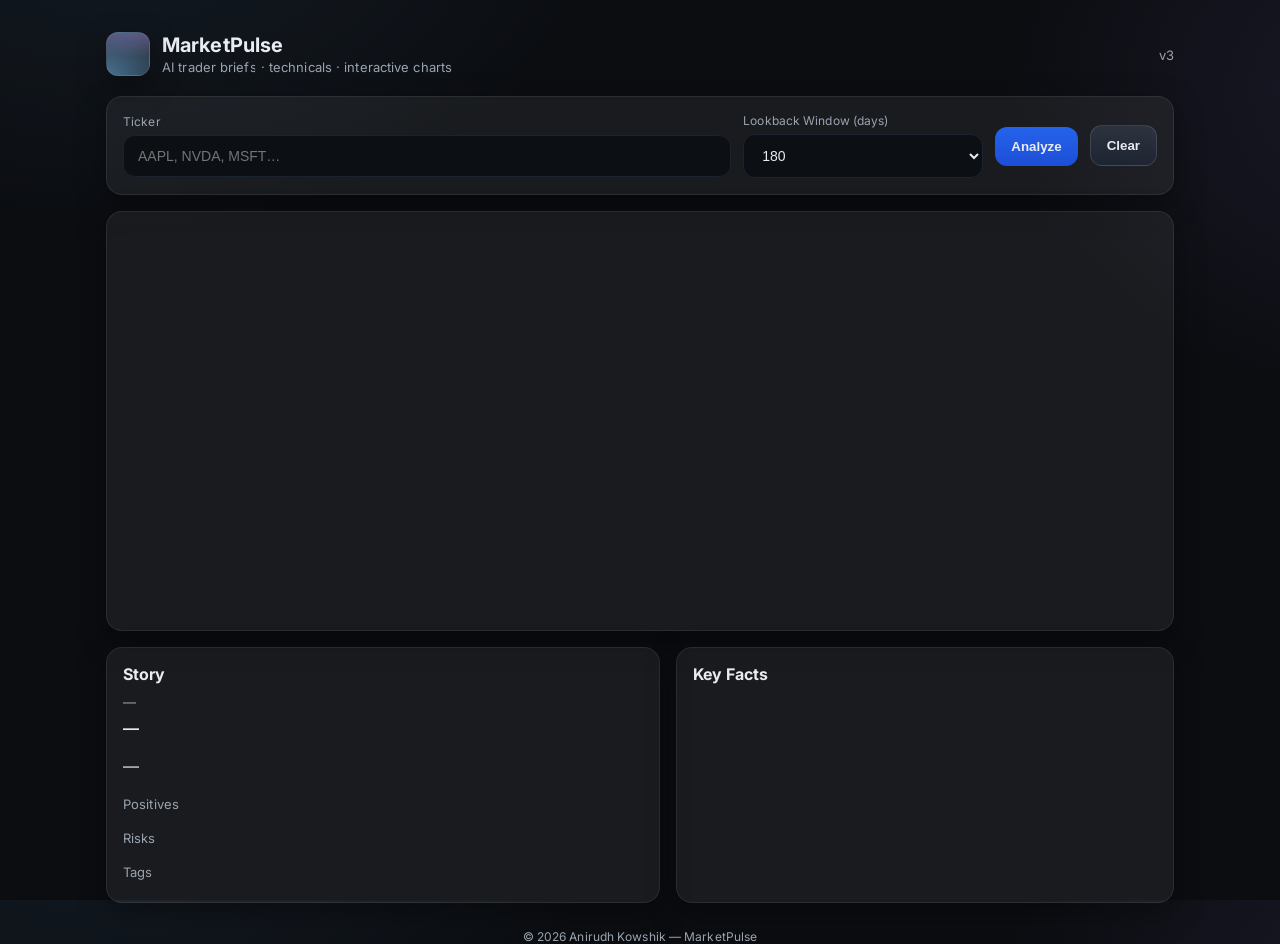
==== commit 00b18b71: "Update index.html" ====
--- a/docs/index.html
+++ b/docs/index.html
@@ -3,122 +3,76 @@
 <head>
   <meta charset="utf-8" />
   <meta name="viewport" content="width=device-width, initial-scale=1" />
-  <title>AI Stock Storyteller</title>
-  <meta name="description" content="AI-generated trader briefs + market facts for any US ticker." />
+  <title>MarketPulse</title>
+  <meta name="description" content="MarketPulse — AI trader briefs, technicals, and interactive charts." />
   <link rel="preconnect" href="https://fonts.googleapis.com">
   <link href="https://fonts.googleapis.com/css2?family=Inter:wght@300;400;600;700&display=swap" rel="stylesheet">
+  <script src="https://cdn.plot.ly/plotly-2.35.2.min.js" defer></script>
   <style>
     :root{
-      --bg:#0b0d11;
-      --panel:#0f1218;
-      --muted:#9aa4af;
-      --text:#e8ecf1;
-      --brand:#74c0fc;
-      --accent:#a78bfa;
-      --ok:#22c55e;
-      --warn:#f59e0b;
-      --danger:#ef4444;
-      --ring: 0 0 0 2px rgba(167,139,250,.35);
-      --shadow: 0 10px 30px rgba(0,0,0,.35);
-      --glass: rgba(255,255,255,.06);
-      --glass-border: 1px solid rgba(255,255,255,.08);
-      --radius: 16px;
-    }
-    *{box-sizing:border-box}
-    html,body{height:100%}
+      --bg:#0b0d11; --panel:#0f1218; --muted:#9aa4af; --text:#e8ecf1;
+      --brand:#74c0fc; --accent:#a78bfa; --ring:0 0 0 2px rgba(167,139,250,.35);
+      --shadow:0 10px 30px rgba(0,0,0,.35); --glass:rgba(255,255,255,.06);
+      --glass-border:1px solid rgba(255,255,255,.08); --radius:16px;
+    }
+    *{box-sizing:border-box} html,body{height:100%}
     body{
-      margin:0;
-      background: radial-gradient(1200px 800px at 10% -10%, rgba(116,192,252,.08), transparent 40%),
-                  radial-gradient(900px 700px at 110% 10%, rgba(167,139,250,.10), transparent 45%),
-                  var(--bg);
-      color:var(--text);
-      font-family:Inter, system-ui, -apple-system, Segoe UI, Roboto, sans-serif;
+      margin:0; background:
+        radial-gradient(1200px 800px at 10% -10%, rgba(116,192,252,.08), transparent 40%),
+        radial-gradient(900px 700px at 110% 10%, rgba(167,139,250,.10), transparent 45%),
+        var(--bg);
+      color:var(--text); font-family:Inter, system-ui, -apple-system, Segoe UI, Roboto, sans-serif;
       letter-spacing:.1px;
     }
-    a{color:var(--brand); text-decoration:none}
-    a:hover{text-decoration:underline}
-    .wrap{max-width:980px;margin:32px auto;padding:0 16px}
-    header{
-      display:flex;align-items:center;justify-content:space-between;margin-bottom:20px
-    }
-    .brand{
-      display:flex;gap:12px;align-items:center;
-    }
-    .logo{
-      width:44px;height:44px;border-radius:12px;
-      background:
-        radial-gradient(180px 80px at 80% -40%, rgba(167,139,250,.6), transparent 50%),
-        radial-gradient(160px 120px at -20% 120%, rgba(116,192,252,.6), transparent 55%),
-        linear-gradient(180deg, rgba(255,255,255,.14), rgba(255,255,255,.04));
-      backdrop-filter: blur(6px);
-      border:var(--glass-border);
-      box-shadow:var(--shadow);
+    .wrap{max-width:1100px;margin:32px auto;padding:0 16px}
+    header{display:flex;align-items:center;justify-content:space-between;margin-bottom:20px}
+    .brand{display:flex;gap:12px;align-items:center}
+    .logo{width:44px;height:44px;border-radius:12px;background:
+      radial-gradient(180px 80px at 80% -40%, rgba(167,139,250,.6), transparent 50%),
+      radial-gradient(160px 120px at -20% 120%, rgba(116,192,252,.6), transparent 55%),
+      linear-gradient(180deg, rgba(255,255,255,.14), rgba(255,255,255,.04));
+      backdrop-filter: blur(6px); border:var(--glass-border); box-shadow:var(--shadow);
     }
     .title{font-weight:700;font-size:20px}
     .sub{color:var(--muted);font-size:13px;margin-top:2px}
-
-    .panel{
-      background:var(--glass); border:var(--glass-border);
-      border-radius:var(--radius); box-shadow:var(--shadow);
-    }
-    .search{
-      padding:16px;display:flex;flex-wrap:wrap;gap:12px;align-items:center
-    }
+    .panel{background:var(--glass); border:var(--glass-border); border-radius:var(--radius); box-shadow:var(--shadow)}
+    .search{padding:16px;display:flex;flex-wrap:wrap;gap:12px;align-items:center}
     .field{flex:1;min-width:240px;position:relative}
     label{display:block;font-size:12px;color:var(--muted);margin-bottom:6px}
-    input[type="text"], input[type="number"], select{
+    input, select{
       width:100%; padding:12px 14px; background:#0c0f14; color:var(--text);
       border:1px solid #1b2230; border-radius:12px; outline:none; font-size:14px;
       transition: box-shadow .15s, border-color .15s;
     }
-    input[type="text"]:focus, input[type="number"]:focus, select:focus{
-      border-color:#3b82f6; box-shadow: var(--ring);
-    }
+    input:focus, select:focus{border-color:#3b82f6; box-shadow: var(--ring)}
     .actions{display:flex;gap:12px;align-items:flex-end}
-    button{
-      padding:12px 16px;border-radius:12px;border:1px solid rgba(255,255,255,.12);
-      background:linear-gradient(180deg, rgba(55,65,81,.6), rgba(30,41,59,.6));
-      color:var(--text); font-weight:600; cursor:pointer; transition:.15s;
-    }
+    button{padding:12px 16px;border-radius:12px;border:1px solid rgba(255,255,255,.12);
+      background:linear-gradient(180deg, rgba(55,65,81,.6), rgba(30,41,59,.6)); color:var(--text);
+      font-weight:600; cursor:pointer; transition:.15s;}
+    button.primary{background:linear-gradient(180deg, #2563eb, #1d4ed8); border:none}
     button:hover{transform:translateY(-1px)}
-    button.primary{
-      background:linear-gradient(180deg, #2563eb, #1d4ed8); border:none;
-    }
-
-    .suggestions{
-      position:absolute; top:70px; left:0; right:0;
-      background:#0c0f14; border:1px solid #1b2230; border-radius:12px; z-index:10;
-      max-height:280px; overflow:auto; box-shadow:var(--shadow);
-    }
-    .suggestions div{
-      padding:10px 12px; cursor:pointer; display:flex; justify-content:space-between; gap:8px;
-      border-bottom:1px solid rgba(255,255,255,.04);
-    }
+    .suggestions{position:absolute; top:70px; left:0; right:0; background:#0c0f14; border:1px solid #1b2230;
+      border-radius:12px; z-index:10; max-height:280px; overflow:auto; box-shadow:var(--shadow)}
+    .suggestions div{padding:10px 12px; cursor:pointer; display:flex; justify-content:space-between; gap:8px;
+      border-bottom:1px solid rgba(255,255,255,.04)}
     .suggestions div:last-child{border-bottom:0}
     .suggestions div:hover{background:#0f1520}
     .ticker{font-weight:700}
     .name{color:var(--muted);font-size:13px;text-overflow:ellipsis;white-space:nowrap;overflow:hidden}
-
-    .grid{display:grid;grid-template-columns:1.2fr .8fr; gap:16px; margin-top:16px}
-    @media (max-width:900px){ .grid{grid-template-columns:1fr} }
-
+    .grid{display:grid;grid-template-columns:1fr .9fr; gap:16px; margin-top:16px}
+    @media (max-width:1000px){ .grid{grid-template-columns:1fr} }
     .card{padding:16px}
     .card h3{margin:0 0 10px 0; font-size:16px}
     .meta{font-size:13px;color:var(--muted);margin-bottom:8px}
     .kvs{display:grid;grid-template-columns:repeat(2,minmax(0,1fr));gap:8px}
-    .kv{
-      padding:10px 12px; background:#0c0f14; border:1px solid #1b2230; border-radius:12px; font-size:13px;
-    }
+    .kv{padding:10px 12px; background:#0c0f14; border:1px solid #1b2230; border-radius:12px; font-size:13px}
     .kv b{display:block;color:#cbd5e1;font-size:12px;margin-bottom:4px;font-weight:600}
+    .row{display:flex;flex-wrap:wrap;gap:8px}
     .badge{display:inline-block; padding:4px 8px; border-radius:999px; background:#0c0f14; border:1px solid #1b2230; font-size:12px; color:#cbd5e1}
-    .row{display:flex;flex-wrap:wrap;gap:8px}
-
-    .loading{
-      display:none; align-items:center; gap:8px; color:var(--muted); font-size:14px; padding:0 16px 16px 16px
-    }
+    .loading{display:none; align-items:center; gap:8px; color:var(--muted); font-size:14px; padding:0 16px 16px}
     .spinner{width:16px;height:16px;border:2px solid #3b82f6;border-top-color:transparent;border-radius:50%;animation:spin 1s linear infinite}
     @keyframes spin{to{transform:rotate(360deg)}}
-
+    #chart{height:420px; width:100%; margin-top:16px}
     footer{margin:26px 0 60px;color:var(--muted);font-size:12px;text-align:center}
   </style>
 </head>
@@ -128,11 +82,11 @@
       <div class="brand">
         <div class="logo"></div>
         <div>
-          <div class="title">AI Stock Storyteller</div>
-          <div class="sub">Trader-style briefs + market facts, on demand</div>
+          <div class="title">MarketPulse</div>
+          <div class="sub">AI trader briefs · technicals · interactive charts</div>
         </div>
       </div>
-      <div class="sub">v2</div>
+      <div class="sub">v3</div>
     </header>
 
     <section class="panel">
@@ -153,12 +107,14 @@
           </select>
         </div>
         <div class="actions">
-          <button id="btnFetch" class="primary">Get Story</button>
+          <button id="btnFetch" class="primary">Analyze</button>
           <button id="btnClear">Clear</button>
         </div>
       </div>
       <div id="loading" class="loading"><div class="spinner"></div>Fetching live data…</div>
     </section>
+
+    <div id="chart" class="panel"></div>
 
     <div class="grid">
       <section class="panel card">
@@ -183,19 +139,23 @@
 
       <aside class="panel card">
         <h3>Key Facts</h3>
-        <div id="facts" class="kvs">
-          <!-- populated by JS -->
-        </div>
+        <div id="facts" class="kvs"></div>
       </aside>
     </div>
 
-    <footer>© <span id="year"></span> Anirudh Kowshik — built with FastAPI + Lambda + API Gateway</footer>
+    <footer>© <span id="year"></span> Anirudh Kowshik — MarketPulse</footer>
   </div>
 
   <script>
-    // ====== CONFIG ======
-    const API_BASE = "https://cq094tylu1.execute-api.us-west-2.amazonaws.com/Prod/api"; // from your stack output
-    const TICKERS_URL = "./tickers.json"; // place tickers.json alongside this file in /docs
+    // ====== CONFIG (robust paths for GH Pages) ======
+    const REPO_SEGMENT = "/ai-stock-storyteller/"; // keep repo path for Pages
+    const isGhPages = location.hostname.endsWith(".github.io");
+    const BASE_PATH = isGhPages
+      ? (location.pathname.startsWith(REPO_SEGMENT) ? REPO_SEGMENT : location.pathname.replace(/[^/]+$/, ""))
+      : (location.pathname.endsWith("/") ? location.pathname : location.pathname.replace(/[^/]+$/, "/"));
+
+    const API_BASE = "https://cq094tylu1.execute-api.us-west-2.amazonaws.com/Prod/api";
+    const TICKERS_URL = `${BASE_PATH}tickers.json`;
 
     // ====== UTIL ======
     const $ = (sel) => document.querySelector(sel);
@@ -205,23 +165,51 @@
       if (text) n.textContent = text;
       return n;
     };
+    function fmtPct(x){
+      if (x === null || x === undefined || isNaN(x)) return "—";
+      return (x > 0 ? "+" : "") + x.toFixed(2) + "%";
+    }
+    function sma(arr, period){
+      const out = new Array(arr.length).fill(null);
+      let sum = 0;
+      for (let i=0;i<arr.length;i++){
+        const v = arr[i]; if (v == null) { out[i]=null; continue; }
+        sum += v;
+        if (i >= period) sum -= arr[i-period];
+        if (i >= period-1) out[i] = sum / period;
+      }
+      return out;
+    }
 
     // ====== Autocomplete ======
     const txt = $("#ticker");
     const sug = $("#suggestions");
     let TICKERS = [];
-    fetch(TICKERS_URL)
-      .then(r => r.json())
-      .then(list => { TICKERS = list; })
-      .catch(() => { /* optional: silently ignore */ });
-
+    const FALLBACK_TICKERS = [
+      {"symbol":"AAPL","name":"Apple Inc."},{"symbol":"MSFT","name":"Microsoft Corporation"},
+      {"symbol":"NVDA","name":"NVIDIA Corporation"},{"symbol":"AMZN","name":"Amazon.com, Inc."},
+      {"symbol":"TSLA","name":"Tesla, Inc."},{"symbol":"META","name":"Meta Platforms, Inc."},
+      {"symbol":"GOOGL","name":"Alphabet Inc. Class A"},{"symbol":"GOOG","name":"Alphabet Inc. Class C"},
+      {"symbol":"SPY","name":"SPDR S&P 500 ETF Trust"}
+    ];
+    (async () => {
+      try {
+        const res = await fetch(TICKERS_URL, { cache: "no-store" });
+        if (!res.ok) throw new Error(`HTTP ${res.status}`);
+        const text = await res.text();
+        if (!text || !text.trim().length) throw new Error("Empty tickers.json");
+        TICKERS = JSON.parse(text);
+      } catch (e) {
+        console.warn("tickers.json load failed, using fallback:", e);
+        TICKERS = FALLBACK_TICKERS;
+      }
+    })();
     function showSuggestions(q){
       if (!q || q.length < 1 || !TICKERS.length){ sug.style.display = "none"; return; }
       const needle = q.toUpperCase();
       const out = TICKERS.filter(t =>
-        t.symbol.startsWith(needle) || (t.name && t.name.toUpperCase().includes(needle))
+        t.symbol?.toUpperCase().startsWith(needle) || (t.name && t.name.toUpperCase().includes(needle))
       ).slice(0, 12);
-
       if (!out.length){ sug.style.display = "none"; return; }
       sug.innerHTML = "";
       out.forEach(tk => {
@@ -229,10 +217,7 @@
         const left = el("span", {class:"ticker"}, tk.symbol);
         const right = el("span", {class:"name"}, tk.name || "");
         row.append(left, right);
-        row.addEventListener("click", () => {
-          txt.value = tk.symbol;
-          sug.style.display = "none";
-        });
+        row.addEventListener("click", () => { txt.value = tk.symbol; sug.style.display = "none"; });
         sug.appendChild(row);
       });
       sug.style.display = "block";
@@ -242,12 +227,11 @@
       if (!sug.contains(e.target) && e.target !== txt) sug.style.display = "none";
     });
 
-    // ====== Fetch + Render ======
+    // ====== UI elements ======
     const loading = $("#loading");
     const windowSel = $("#window");
     const btnFetch = $("#btnFetch");
     const btnClear = $("#btnClear");
-
     const storyTitle = $("#storyTitle");
     const storyMeta = $("#storyMeta");
     const storyTLDR = $("#storyTLDR");
@@ -257,16 +241,46 @@
     const tags = $("#tags");
     const factsWrap = $("#facts");
 
-    function fmtPct(x){
-      if (x === null || x === undefined || isNaN(x)) return "—";
-      return (x > 0 ? "+" : "") + x.toFixed(2) + "%";
-    }
     function kv(label, value){
       const k = el("div", {class:"kv"});
       k.append(el("b", {}, label), el("div", {}, value));
       return k;
     }
-    function badge(text){ return el("span", {class:"badge"}, text); }
+
+    function drawChart(chart, showMA20=true, showMA50=true){
+      const x = chart.map(p => p.t);
+      const open = chart.map(p => p.o);
+      const high = chart.map(p => p.h);
+      const low  = chart.map(p => p.l);
+      const close= chart.map(p => p.c);
+      const vol  = chart.map(p => p.v ?? 0);
+
+      const ma20 = sma(close, 20);
+      const ma50 = sma(close, 50);
+
+      const candle = {
+        x, open, high, low, close, type: "candlestick", name: "Price",
+        increasing: {line: {width: 1}}, decreasing: {line: {width: 1}},
+        xaxis: "x", yaxis: "y"
+      };
+      const volBar = { x, y: vol, type: "bar", name: "Volume", opacity: 0.3, yaxis: "y2" };
+      const traces = [candle, volBar];
+
+      if (showMA20) traces.push({ x, y: ma20, type: "scatter", mode: "lines", name: "MA20", line: { width: 1.5 }});
+      if (showMA50) traces.push({ x, y: ma50, type: "scatter", mode: "lines", name: "MA50", line: { width: 1.5 }});
+
+      const layout = {
+        margin: {l: 40, r: 20, t: 10, b: 30},
+        paper_bgcolor: "rgba(0,0,0,0)",
+        plot_bgcolor: "rgba(0,0,0,0)",
+        font: { color: "#e8ecf1" },
+        xaxis: { rangeslider: { visible: false }, showgrid: false },
+        yaxis: { domain: [0.25, 1.0], showgrid: true, gridcolor: "rgba(255,255,255,0.06)" },
+        yaxis2: { domain: [0.0, 0.22], showgrid: false, title: {text: ""} },
+        legend: { orientation: "h", y: 1.05, x: 0, font: {size: 10} },
+      };
+      Plotly.newPlot("chart", traces, layout, {displayModeBar: false, responsive: true});
+    }
 
     async function fetchStory(){
       const ticker = txt.value.trim().toUpperCase();
@@ -275,11 +289,10 @@
 
       loading.style.display = "flex";
       storyTitle.textContent = "Story";
-      storyMeta.textContent = "—";
-      storyTLDR.textContent = "—";
-      storyText.textContent = "—";
+      storyMeta.textContent = storyTLDR.textContent = storyText.textContent = "—";
       positives.innerHTML = risks.innerHTML = tags.innerHTML = "";
       factsWrap.innerHTML = "";
+      $("#chart").innerHTML = "";
 
       try{
         const url = `${API_BASE}/story/${encodeURIComponent(ticker)}?window_days=${days}`;
@@ -290,17 +303,23 @@
         }
         const data = await res.json();
 
-        // Render Story
+        // --- Chart ---
+        if (Array.isArray(data.chart) && data.chart.length > 0){
+          drawChart(data.chart);
+        } else {
+          $("#chart").innerHTML = '<div style="padding:16px;color:#9aa4af">No chart data available.</div>';
+        }
+
+        // --- Story ---
         storyTitle.textContent = data.story?.title || `${ticker} story`;
         storyMeta.textContent = `${data.ticker} · window ${data.window_days}d`;
         storyTLDR.textContent = data.story?.tldr || "—";
         storyText.textContent = data.story?.narrative || "—";
-
-        (data.story?.positives || []).forEach(p => positives.appendChild(badge(p)));
-        (data.story?.risks || []).forEach(r => risks.appendChild(badge(r)));
-        (data.story?.suggested_tags || []).forEach(t => tags.appendChild(badge(t)));
-
-        // Render Facts (curated order for traders)
+        (data.story?.positives || []).forEach(p => positives.appendChild(el("span",{class:"badge"},p)));
+        (data.story?.risks || []).forEach(r => risks.appendChild(el("span",{class:"badge"},r)));
+        (data.story?.suggested_tags || []).forEach(t => tags.appendChild(el("span",{class:"badge"},t)));
+
+        // --- Facts ---
         const f = data.facts || {};
         const items = [
           ["Price", f.current_price ? `$${(+f.current_price).toFixed(2)}` : "—"],
@@ -320,7 +339,7 @@
         ];
         items.forEach(([k,v]) => factsWrap.appendChild(kv(k,v)));
 
-        // Remember last
+        // Persist
         localStorage.setItem("lastTicker", ticker);
         localStorage.setItem("lastWindow", String(days));
       }catch(err){
@@ -331,23 +350,19 @@
       }
     }
 
+    $("#year").textContent = new Date().getFullYear();
     btnFetch.addEventListener("click", fetchStory);
     btnClear.addEventListener("click", () => {
       txt.value = ""; sug.style.display = "none";
       storyTitle.textContent = "Story";
       storyMeta.textContent = storyTLDR.textContent = storyText.textContent = "—";
       positives.innerHTML = risks.innerHTML = tags.innerHTML = "";
-      factsWrap.innerHTML = "";
+      factsWrap.innerHTML = ""; $("#chart").innerHTML = "";
     });
-
-    // Enter key
-    txt.addEventListener("keydown", (e) => {
-      if (e.key === "Enter") fetchStory();
-    });
+    txt.addEventListener("keydown", (e) => { if (e.key === "Enter") fetchStory(); });
 
     // Restore last state
     (function init(){
-      $("#year").textContent = new Date().getFullYear();
       const lt = localStorage.getItem("lastTicker");
       const lw = localStorage.getItem("lastWindow");
       if (lt) txt.value = lt;
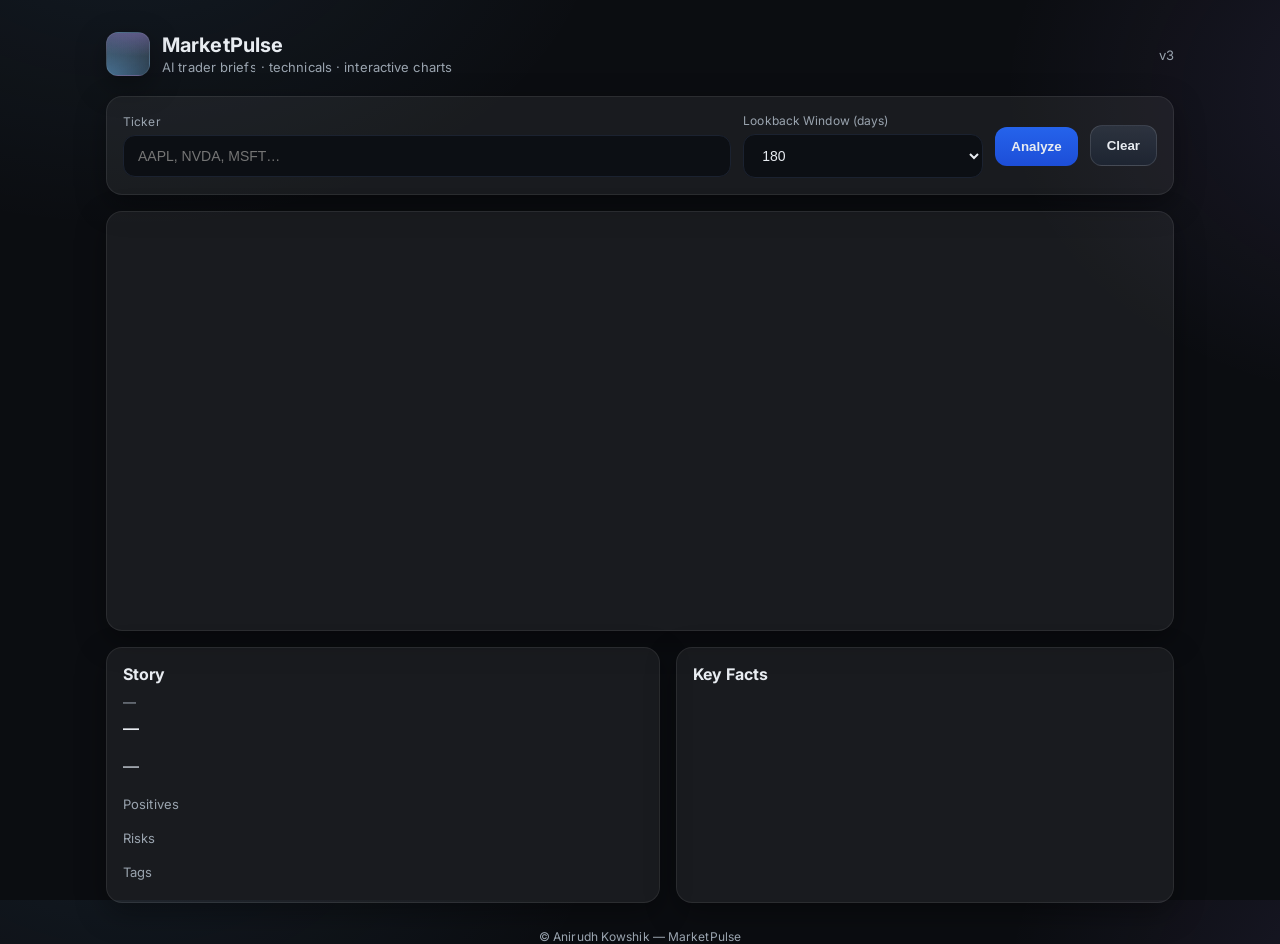
==== commit a5448cea: "Update index.html" ====
--- a/docs/index.html
+++ b/docs/index.html
@@ -14,6 +14,7 @@
       --brand:#74c0fc; --accent:#a78bfa; --ring:0 0 0 2px rgba(167,139,250,.35);
       --shadow:0 10px 30px rgba(0,0,0,.35); --glass:rgba(255,255,255,.06);
       --glass-border:1px solid rgba(255,255,255,.08); --radius:16px;
+      --pos:#16a34a; --neg:#ef4444; --chip:#111520;
     }
     *{box-sizing:border-box} html,body{height:100%}
     body{
@@ -51,21 +52,36 @@
       font-weight:600; cursor:pointer; transition:.15s;}
     button.primary{background:linear-gradient(180deg, #2563eb, #1d4ed8); border:none}
     button:hover{transform:translateY(-1px)}
-    .suggestions{position:absolute; top:70px; left:0; right:0; background:#0c0f14; border:1px solid #1b2230;
-      border-radius:12px; z-index:10; max-height:280px; overflow:auto; box-shadow:var(--shadow)}
+    .suggestions{
+      position:absolute; top:70px; left:0; right:0; background:#0c0f14; border:1px solid #1b2230;
+      border-radius:12px; z-index:9999; max-height:280px; overflow:auto; box-shadow:var(--shadow)
+    }
     .suggestions div{padding:10px 12px; cursor:pointer; display:flex; justify-content:space-between; gap:8px;
       border-bottom:1px solid rgba(255,255,255,.04)}
     .suggestions div:last-child{border-bottom:0}
     .suggestions div:hover{background:#0f1520}
     .ticker{font-weight:700}
     .name{color:var(--muted);font-size:13px;text-overflow:ellipsis;white-space:nowrap;overflow:hidden}
+
+    /* Top price strip */
+    .price-strip{display:flex;align-items:center;justify-content:space-between;gap:12px;margin:16px 0}
+    .price-left{display:flex;align-items:baseline;gap:12px}
+    .current-price{font-size:40px;font-weight:800;letter-spacing:.2px}
+    .price-chip{
+      display:inline-flex;align-items:center;gap:6px;padding:6px 10px;border-radius:999px;
+      background:var(--chip); border:1px solid #1b2230; font-weight:600; font-size:14px;
+    }
+    .pos{color:var(--pos)} .neg{color:var(--neg)}
+    .chip-pos{background:rgba(22,163,74,.12); border-color:rgba(22,163,74,.25)}
+    .chip-neg{background:rgba(239,68,68,.12); border-color:rgba(239,68,68,.25)}
+
     .grid{display:grid;grid-template-columns:1fr .9fr; gap:16px; margin-top:16px}
     @media (max-width:1000px){ .grid{grid-template-columns:1fr} }
     .card{padding:16px}
     .card h3{margin:0 0 10px 0; font-size:16px}
     .meta{font-size:13px;color:var(--muted);margin-bottom:8px}
     .kvs{display:grid;grid-template-columns:repeat(2,minmax(0,1fr));gap:8px}
-    .kv{padding:10px 12px; background:#0c0f14; border:1px solid #1b2230; border-radius:12px; font-size:13px}
+    .kv{padding:10px 12px; background:#0c0f14; border:1px solid #1b2230; border-radius:12px; font-size:13px; position:relative}
     .kv b{display:block;color:#cbd5e1;font-size:12px;margin-bottom:4px;font-weight:600}
     .row{display:flex;flex-wrap:wrap;gap:8px}
     .badge{display:inline-block; padding:4px 8px; border-radius:999px; background:#0c0f14; border:1px solid #1b2230; font-size:12px; color:#cbd5e1}
@@ -74,6 +90,13 @@
     @keyframes spin{to{transform:rotate(360deg)}}
     #chart{height:420px; width:100%; margin-top:16px}
     footer{margin:26px 0 60px;color:var(--muted);font-size:12px;text-align:center}
+
+    /* Tooltip */
+    .tooltip{
+      position:fixed; pointer-events:none; transform:translate(-50%, calc(-100% - 10px));
+      background:#0c0f14; color:#e8ecf1; border:1px solid #1b2230; padding:8px 10px; border-radius:8px;
+      font-size:12px; max-width:280px; z-index:10000; box-shadow:var(--shadow); display:none;
+    }
   </style>
 </head>
 <body>
@@ -111,6 +134,17 @@
           <button id="btnClear">Clear</button>
         </div>
       </div>
+
+      <!-- Prominent price strip -->
+      <div class="price-strip" id="priceStrip" style="display:none; padding: 0 16px 16px;">
+        <div class="price-left">
+          <div id="priceSymbol" class="sub" style="font-weight:700; font-size:14px;"></div>
+          <div id="currentPrice" class="current-price">$—</div>
+          <div id="priceChip" class="price-chip">—</div>
+        </div>
+        <div class="sub" id="priceMeta">—</div>
+      </div>
+
       <div id="loading" class="loading"><div class="spinner"></div>Fetching live data…</div>
     </section>
 
@@ -146,9 +180,11 @@
     <footer>© <span id="year"></span> Anirudh Kowshik — MarketPulse</footer>
   </div>
 
+  <div id="tooltip" class="tooltip"></div>
+
   <script>
     // ====== CONFIG (robust paths for GH Pages) ======
-    const REPO_SEGMENT = "/ai-stock-storyteller/"; // keep repo path for Pages
+    const REPO_SEGMENT = "/ai-stock-storyteller/"; // repo path for Pages
     const isGhPages = location.hostname.endsWith(".github.io");
     const BASE_PATH = isGhPages
       ? (location.pathname.startsWith(REPO_SEGMENT) ? REPO_SEGMENT : location.pathname.replace(/[^/]+$/, ""))
@@ -165,9 +201,11 @@
       if (text) n.textContent = text;
       return n;
     };
+    const signClass = (v) => (v>0 ? "pos" : v<0 ? "neg" : "");
     function fmtPct(x){
       if (x === null || x === undefined || isNaN(x)) return "—";
-      return (x > 0 ? "+" : "") + x.toFixed(2) + "%";
+      const s = (x > 0 ? "+" : "") + x.toFixed(2) + "%";
+      return s;
     }
     function sma(arr, period){
       const out = new Array(arr.length).fill(null);
@@ -181,7 +219,7 @@
       return out;
     }
 
-    // ====== Autocomplete ======
+    // ====== Autocomplete (more robust + no-cache) ======
     const txt = $("#ticker");
     const sug = $("#suggestions");
     let TICKERS = [];
@@ -194,7 +232,7 @@
     ];
     (async () => {
       try {
-        const res = await fetch(TICKERS_URL, { cache: "no-store" });
+        const res = await fetch(`${TICKERS_URL}?_=${Date.now()}`, { cache: "no-store" });
         if (!res.ok) throw new Error(`HTTP ${res.status}`);
         const text = await res.text();
         if (!text || !text.trim().length) throw new Error("Empty tickers.json");
@@ -217,12 +255,13 @@
         const left = el("span", {class:"ticker"}, tk.symbol);
         const right = el("span", {class:"name"}, tk.name || "");
         row.append(left, right);
-        row.addEventListener("click", () => { txt.value = tk.symbol; sug.style.display = "none"; });
+        row.addEventListener("click", () => { txt.value = tk.symbol; sug.style.display = "none"; txt.focus(); });
         sug.appendChild(row);
       });
       sug.style.display = "block";
     }
     txt.addEventListener("input", e => showSuggestions(e.target.value));
+    txt.addEventListener("focus", e => { if (txt.value) showSuggestions(txt.value); });
     document.addEventListener("click", (e) => {
       if (!sug.contains(e.target) && e.target !== txt) sug.style.display = "none";
     });
@@ -240,10 +279,45 @@
     const risks = $("#risks");
     const tags = $("#tags");
     const factsWrap = $("#facts");
-
+    const priceStrip = $("#priceStrip");
+    const priceSymbol = $("#priceSymbol");
+    const currentPrice = $("#currentPrice");
+    const priceChip = $("#priceChip");
+    const priceMeta = $("#priceMeta");
+    $("#year").textContent = new Date().getFullYear();
+
+    // Tooltips for Key Facts
+    const tooltip = $("#tooltip");
+    const FACT_HELP = {
+      "Price": "Latest close from the selected window.",
+      "5d / 1m / 3m": "Percentage change over the last 5 trading days, 1 month (~21d), and 3 months (~63d).",
+      "6m / 1y": "Percentage change over 6 months (~126d) and 1 year (~252d).",
+      "Vol (30d, ann.)": "Annualized volatility estimated from the last 30 daily returns.",
+      "Max DD (YTD)": "Largest peak-to-trough drawdown since Jan 1 of this year.",
+      "RSI(14) / ATR(14)": "RSI shows overbought/oversold; ATR is average true range (volatility).",
+      "MAs": "Simple moving averages for 20/50/200 days.",
+      "Dist to 20/50/200": "Price’s percent distance from each moving average.",
+      "Slope20 (ann.)": "Annualized slope of last 20 days’ prices (rough momentum proxy).",
+      "Rel 3m vs SPY": "Out/under-performance vs S&P 500 (SPY) over ~3 months.",
+      "Beta vs SPY": "Sensitivity of the stock’s returns to SPY (market beta).",
+      "Vol ratio (1d/20d)": "Today’s volume vs 20-day average volume.",
+      "SR 20d Hi/Lo": "Highest and lowest price in the last 20 trading days.",
+      "Technicals": "Detected trend cues (e.g., above 20DMA, golden cross)."
+    };
+    function attachTooltip(node, text){
+      node.addEventListener("mousemove", (e)=>{
+        tooltip.textContent = text;
+        tooltip.style.left = e.clientX + "px";
+        tooltip.style.top = e.clientY + "px";
+        tooltip.style.display = "block";
+      });
+      node.addEventListener("mouseleave", ()=>{ tooltip.style.display = "none"; });
+    }
     function kv(label, value){
-      const k = el("div", {class:"kv"});
+      const k = el("div", {class:"kv", "data-k":label});
       k.append(el("b", {}, label), el("div", {}, value));
+      const help = FACT_HELP[label];
+      if (help) attachTooltip(k, help);
       return k;
     }
 
@@ -288,11 +362,17 @@
       if (!ticker){ alert("Enter a ticker (e.g., NVDA)"); txt.focus(); return; }
 
       loading.style.display = "flex";
-      storyTitle.textContent = "Story";
-      storyMeta.textContent = storyTLDR.textContent = storyText.textContent = "—";
-      positives.innerHTML = risks.innerHTML = tags.innerHTML = "";
-      factsWrap.innerHTML = "";
       $("#chart").innerHTML = "";
+      priceStrip.style.display = "none";
+
+      // reset story/facts
+      const resetBlocks = ()=>{
+        storyTitle.textContent = "Story";
+        storyMeta.textContent = storyTLDR.textContent = storyText.textContent = "—";
+        positives.innerHTML = risks.innerHTML = tags.innerHTML = "";
+        factsWrap.innerHTML = "";
+      };
+      resetBlocks();
 
       try{
         const url = `${API_BASE}/story/${encodeURIComponent(ticker)}?window_days=${days}`;
@@ -304,8 +384,23 @@
         const data = await res.json();
 
         // --- Chart ---
-        if (Array.isArray(data.chart) && data.chart.length > 0){
+        if (Array.isArray(data.chart) && data.chart.length > 1){
           drawChart(data.chart);
+
+          // Prominent price + 1d change from last two closes
+          const last = data.chart[data.chart.length-1];
+          const prev = data.chart[data.chart.length-2];
+          const lastClose = last.c, prevClose = prev.c;
+          const chg = prevClose ? ((lastClose/prevClose)-1)*100 : 0;
+          const cls = signClass(chg);
+          priceSymbol.textContent = data.ticker;
+          currentPrice.textContent = `$${(+lastClose).toFixed(2)}`;
+          priceChip.textContent = (chg>=0?"+":"") + chg.toFixed(2) + "%";
+          priceChip.className = "price-chip " + (chg>0 ? "chip-pos" : chg<0 ? "chip-neg" : "");
+          priceMeta.textContent = `Window: ${data.window_days}d · ${new Date(last.t).toLocaleDateString()}`;
+          priceStrip.style.display = "flex";
+          // color the price itself lightly if desired
+          currentPrice.className = "current-price " + cls;
         } else {
           $("#chart").innerHTML = '<div style="padding:16px;color:#9aa4af">No chart data available.</div>';
         }
@@ -319,25 +414,34 @@
         (data.story?.risks || []).forEach(r => risks.appendChild(el("span",{class:"badge"},r)));
         (data.story?.suggested_tags || []).forEach(t => tags.appendChild(el("span",{class:"badge"},t)));
 
-        // --- Facts ---
+        // --- Facts (with green/red for % values) ---
         const f = data.facts || {};
+        const pctClasses = (val) => {
+          const s = el("span", {class: signClass(val)}, (val==null? "—" : ((val>0?"+":"")+val.toFixed(2)+"%")));
+          return s.outerHTML;
+        };
         const items = [
           ["Price", f.current_price ? `$${(+f.current_price).toFixed(2)}` : "—"],
-          ["5d / 1m / 3m", `${fmtPct(f.chg_5d)}  ·  ${fmtPct(f.chg_1m)}  ·  ${fmtPct(f.chg_3m)}`],
-          ["6m / 1y", `${fmtPct(f.chg_6m)}  ·  ${fmtPct(f.chg_1y)}`],
-          ["Vol (30d, ann.)", f.vol_30 ? fmtPct(f.vol_30) : "—"],
-          ["Max DD (YTD)", f.max_dd_ytd ? fmtPct(f.max_dd_ytd) : "—"],
-          ["RSI(14) / ATR(14)", `${f.rsi14?.toFixed?.(2) ?? "—"}  ·  ${f.atr14?.toFixed?.(2) ?? "—"}`],
+          ["5d / 1m / 3m", `${pctClasses(f.chg_5d)} · ${pctClasses(f.chg_1m)} · ${pctClasses(f.chg_3m)}`],
+          ["6m / 1y", `${pctClasses(f.chg_6m)} · ${pctClasses(f.chg_1y)}`],
+          ["Vol (30d, ann.)", f.vol_30!=null ? ((f.vol_30>0?"+":"")+f.vol_30.toFixed(2)+"%") : "—"],
+          ["Max DD (YTD)", f.max_dd_ytd!=null ? ((f.max_dd_ytd>0?"+":"")+f.max_dd_ytd.toFixed(2)+"%") : "—"],
+          ["RSI(14) / ATR(14)", `${f.rsi14?.toFixed?.(2) ?? "—"} · ${f.atr14?.toFixed?.(2) ?? "—"}`],
           ["MAs", `${f.dma20?.toFixed?.(2) ?? "—"} / ${f.dma50?.toFixed?.(2) ?? "—"} / ${f.dma200?.toFixed?.(2) ?? "—"}`],
-          ["Dist to 20/50/200", `${fmtPct(f.dist20_pct)} / ${fmtPct(f.dist50_pct)} / ${fmtPct(f.dist200_pct)}`],
-          ["Slope20 (ann.)", f.slope20_pct_annual ? fmtPct(f.slope20_pct_annual) : "—"],
-          ["Rel 3m vs SPY", f.rel_3m_vs_spy_pct ? fmtPct(f.rel_3m_vs_spy_pct) : "—"],
+          ["Dist to 20/50/200", `${pctClasses(f.dist20_pct)} / ${pctClasses(f.dist50_pct)} / ${pctClasses(f.dist200_pct)}`],
+          ["Slope20 (ann.)", f.slope20_pct_annual!=null ? ((f.slope20_pct_annual>0?"+":"")+f.slope20_pct_annual.toFixed(2)+"%") : "—"],
+          ["Rel 3m vs SPY", f.rel_3m_vs_spy_pct!=null ? ((f.rel_3m_vs_spy_pct>0?"+":"")+f.rel_3m_vs_spy_pct.toFixed(2)+"%") : "—"],
           ["Beta vs SPY", f.beta_vs_spy?.toFixed?.(2) ?? "—"],
           ["Vol ratio (1d/20d)", f.vol_ratio?.toFixed?.(2) ?? "—"],
           ["SR 20d Hi/Lo", (f.sr_high_20d && f.sr_low_20d) ? `$${f.sr_high_20d.toFixed(2)} / $${f.sr_low_20d.toFixed(2)}` : "—"],
           ["Technicals", f.technicals || "—"],
         ];
-        items.forEach(([k,v]) => factsWrap.appendChild(kv(k,v)));
+        items.forEach(([k,v]) => {
+          // v may contain HTML (colored spans); preserve it
+          const node = kv(k, "");
+          node.querySelector("div:last-child").innerHTML = v;
+          factsWrap.appendChild(node);
+        });
 
         // Persist
         localStorage.setItem("lastTicker", ticker);
@@ -350,14 +454,16 @@
       }
     }
 
-    $("#year").textContent = new Date().getFullYear();
+    const btnFetch = $("#btnFetch");
+    const btnClear = $("#btnClear");
     btnFetch.addEventListener("click", fetchStory);
     btnClear.addEventListener("click", () => {
       txt.value = ""; sug.style.display = "none";
+      $("#chart").innerHTML = ""; priceStrip.style.display = "none";
       storyTitle.textContent = "Story";
       storyMeta.textContent = storyTLDR.textContent = storyText.textContent = "—";
       positives.innerHTML = risks.innerHTML = tags.innerHTML = "";
-      factsWrap.innerHTML = ""; $("#chart").innerHTML = "";
+      factsWrap.innerHTML = "";
     });
     txt.addEventListener("keydown", (e) => { if (e.key === "Enter") fetchStory(); });
 
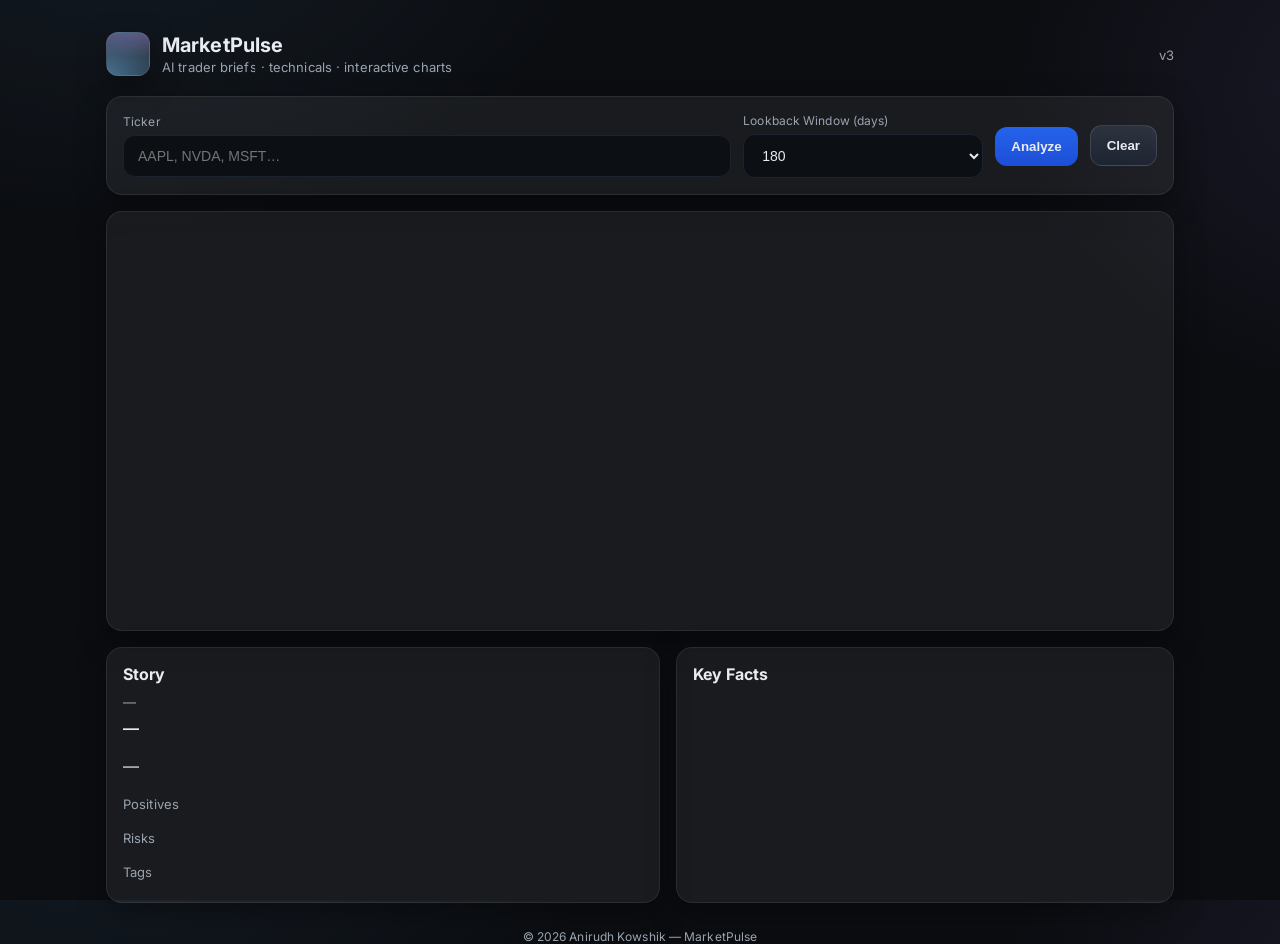
==== commit cbd045bc: "Update index.html" ====
--- a/docs/index.html
+++ b/docs/index.html
@@ -63,7 +63,6 @@
     .ticker{font-weight:700}
     .name{color:var(--muted);font-size:13px;text-overflow:ellipsis;white-space:nowrap;overflow:hidden}
 
-    /* Top price strip */
     .price-strip{display:flex;align-items:center;justify-content:space-between;gap:12px;margin:16px 0}
     .price-left{display:flex;align-items:baseline;gap:12px}
     .current-price{font-size:40px;font-weight:800;letter-spacing:.2px}
@@ -91,7 +90,6 @@
     #chart{height:420px; width:100%; margin-top:16px}
     footer{margin:26px 0 60px;color:var(--muted);font-size:12px;text-align:center}
 
-    /* Tooltip */
     .tooltip{
       position:fixed; pointer-events:none; transform:translate(-50%, calc(-100% - 10px));
       background:#0c0f14; color:#e8ecf1; border:1px solid #1b2230; padding:8px 10px; border-radius:8px;
@@ -135,7 +133,6 @@
         </div>
       </div>
 
-      <!-- Prominent price strip -->
       <div class="price-strip" id="priceStrip" style="display:none; padding: 0 16px 16px;">
         <div class="price-left">
           <div id="priceSymbol" class="sub" style="font-weight:700; font-size:14px;"></div>
@@ -183,17 +180,12 @@
   <div id="tooltip" class="tooltip"></div>
 
   <script>
-    // ====== CONFIG (robust paths for GH Pages) ======
-    const REPO_SEGMENT = "/ai-stock-storyteller/"; // repo path for Pages
-    const isGhPages = location.hostname.endsWith(".github.io");
-    const BASE_PATH = isGhPages
-      ? (location.pathname.startsWith(REPO_SEGMENT) ? REPO_SEGMENT : location.pathname.replace(/[^/]+$/, ""))
-      : (location.pathname.endsWith("/") ? location.pathname : location.pathname.replace(/[^/]+$/, "/"));
-
+    // ====== CONFIG ======
     const API_BASE = "https://cq094tylu1.execute-api.us-west-2.amazonaws.com/Prod/api";
-    const TICKERS_URL = `${BASE_PATH}tickers.json`;
-
-    // ====== UTIL ======
+    // Always resolve tickers.json relative to current page (works on GitHub Pages)
+    const TICKERS_URL = new URL('tickers.json', window.location.href).href;
+
+    // ====== HELPERS ======
     const $ = (sel) => document.querySelector(sel);
     const el = (tag, attrs={}, text="") => {
       const n = document.createElement(tag);
@@ -219,7 +211,7 @@
       return out;
     }
 
-    // ====== Autocomplete (more robust + no-cache) ======
+    // ====== Autocomplete ======
     const txt = $("#ticker");
     const sug = $("#suggestions");
     let TICKERS = [];
@@ -266,7 +258,7 @@
       if (!sug.contains(e.target) && e.target !== txt) sug.style.display = "none";
     });
 
-    // ====== UI elements ======
+    // ====== UI refs ======
     const loading = $("#loading");
     const windowSel = $("#window");
     const btnFetch = $("#btnFetch");
@@ -286,18 +278,18 @@
     const priceMeta = $("#priceMeta");
     $("#year").textContent = new Date().getFullYear();
 
-    // Tooltips for Key Facts
+    // ====== Tooltips ======
     const tooltip = $("#tooltip");
     const FACT_HELP = {
       "Price": "Latest close from the selected window.",
       "5d / 1m / 3m": "Percentage change over the last 5 trading days, 1 month (~21d), and 3 months (~63d).",
       "6m / 1y": "Percentage change over 6 months (~126d) and 1 year (~252d).",
-      "Vol (30d, ann.)": "Annualized volatility estimated from the last 30 daily returns.",
+      "Vol (30d, ann.)": "Annualized volatility from the last 30 daily returns.",
       "Max DD (YTD)": "Largest peak-to-trough drawdown since Jan 1 of this year.",
       "RSI(14) / ATR(14)": "RSI shows overbought/oversold; ATR is average true range (volatility).",
       "MAs": "Simple moving averages for 20/50/200 days.",
       "Dist to 20/50/200": "Price’s percent distance from each moving average.",
-      "Slope20 (ann.)": "Annualized slope of last 20 days’ prices (rough momentum proxy).",
+      "Slope20 (ann.)": "Annualized slope of last 20 days’ prices (momentum proxy).",
       "Rel 3m vs SPY": "Out/under-performance vs S&P 500 (SPY) over ~3 months.",
       "Beta vs SPY": "Sensitivity of the stock’s returns to SPY (market beta).",
       "Vol ratio (1d/20d)": "Today’s volume vs 20-day average volume.",
@@ -321,7 +313,7 @@
       return k;
     }
 
-    function drawChart(chart, showMA20=true, showMA50=true){
+    function drawChart(chart){
       const x = chart.map(p => p.t);
       const open = chart.map(p => p.o);
       const high = chart.map(p => p.h);
@@ -332,25 +324,21 @@
       const ma20 = sma(close, 20);
       const ma50 = sma(close, 50);
 
-      const candle = {
-        x, open, high, low, close, type: "candlestick", name: "Price",
-        increasing: {line: {width: 1}}, decreasing: {line: {width: 1}},
-        xaxis: "x", yaxis: "y"
-      };
+      const candle = { x, open, high, low, close, type: "candlestick", name: "Price",
+        increasing: {line: {width: 1}}, decreasing: {line: {width: 1}}, xaxis: "x", yaxis: "y" };
       const volBar = { x, y: vol, type: "bar", name: "Volume", opacity: 0.3, yaxis: "y2" };
-      const traces = [candle, volBar];
-
-      if (showMA20) traces.push({ x, y: ma20, type: "scatter", mode: "lines", name: "MA20", line: { width: 1.5 }});
-      if (showMA50) traces.push({ x, y: ma50, type: "scatter", mode: "lines", name: "MA50", line: { width: 1.5 }});
+      const traces = [candle, volBar,
+        { x, y: ma20, type: "scatter", mode: "lines", name: "MA20", line: { width: 1.5 }},
+        { x, y: ma50, type: "scatter", mode: "lines", name: "MA50", line: { width: 1.5 }}
+      ];
 
       const layout = {
         margin: {l: 40, r: 20, t: 10, b: 30},
-        paper_bgcolor: "rgba(0,0,0,0)",
-        plot_bgcolor: "rgba(0,0,0,0)",
+        paper_bgcolor: "rgba(0,0,0,0)", plot_bgcolor: "rgba(0,0,0,0)",
         font: { color: "#e8ecf1" },
         xaxis: { rangeslider: { visible: false }, showgrid: false },
         yaxis: { domain: [0.25, 1.0], showgrid: true, gridcolor: "rgba(255,255,255,0.06)" },
-        yaxis2: { domain: [0.0, 0.22], showgrid: false, title: {text: ""} },
+        yaxis2: { domain: [0.0, 0.22], showgrid: false },
         legend: { orientation: "h", y: 1.05, x: 0, font: {size: 10} },
       };
       Plotly.newPlot("chart", traces, layout, {displayModeBar: false, responsive: true});
@@ -358,77 +346,75 @@
 
     async function fetchStory(){
       const ticker = txt.value.trim().toUpperCase();
-      const days = parseInt(windowSel.value, 10);
+      const days = parseInt($("#window").value, 10);
       if (!ticker){ alert("Enter a ticker (e.g., NVDA)"); txt.focus(); return; }
 
-      loading.style.display = "flex";
+      $("#loading").style.display = "flex";
       $("#chart").innerHTML = "";
-      priceStrip.style.display = "none";
-
-      // reset story/facts
+      $("#priceStrip").style.display = "none";
+
+      // Reset content
       const resetBlocks = ()=>{
-        storyTitle.textContent = "Story";
-        storyMeta.textContent = storyTLDR.textContent = storyText.textContent = "—";
-        positives.innerHTML = risks.innerHTML = tags.innerHTML = "";
-        factsWrap.innerHTML = "";
+        $("#storyTitle").textContent = "Story";
+        $("#storyMeta").textContent = $("#storyTLDR").textContent = $("#storyText").textContent = "—";
+        $("#positives").innerHTML = $("#risks").innerHTML = $("#tags").innerHTML = "";
+        $("#facts").innerHTML = "";
       };
       resetBlocks();
 
       try{
         const url = `${API_BASE}/story/${encodeURIComponent(ticker)}?window_days=${days}`;
-        const res = await fetch(url, { method: "GET" });
-        if (!res.ok){
-          const msg = await res.text();
-          throw new Error(msg || `HTTP ${res.status}`);
-        }
+        const res = await fetch(url);
+        if (!res.ok) throw new Error(await res.text() || `HTTP ${res.status}`);
         const data = await res.json();
 
-        // --- Chart ---
+        // Chart + top price
         if (Array.isArray(data.chart) && data.chart.length > 1){
           drawChart(data.chart);
-
-          // Prominent price + 1d change from last two closes
           const last = data.chart[data.chart.length-1];
           const prev = data.chart[data.chart.length-2];
           const lastClose = last.c, prevClose = prev.c;
           const chg = prevClose ? ((lastClose/prevClose)-1)*100 : 0;
-          const cls = signClass(chg);
-          priceSymbol.textContent = data.ticker;
-          currentPrice.textContent = `$${(+lastClose).toFixed(2)}`;
-          priceChip.textContent = (chg>=0?"+":"") + chg.toFixed(2) + "%";
-          priceChip.className = "price-chip " + (chg>0 ? "chip-pos" : chg<0 ? "chip-neg" : "");
-          priceMeta.textContent = `Window: ${data.window_days}d · ${new Date(last.t).toLocaleDateString()}`;
-          priceStrip.style.display = "flex";
-          // color the price itself lightly if desired
-          currentPrice.className = "current-price " + cls;
+
+          $("#priceSymbol").textContent = data.ticker;
+          $("#currentPrice").textContent = `$${(+lastClose).toFixed(2)}`;
+          const chip = $("#priceChip");
+          chip.textContent = (chg>=0?"+":"") + chg.toFixed(2) + "%";
+          chip.className = "price-chip " + (chg>0 ? "chip-pos" : chg<0 ? "chip-neg" : "");
+          $("#priceMeta").textContent = `Window: ${data.window_days}d · ${new Date(last.t).toLocaleDateString()}`;
+          $("#priceStrip").style.display = "flex";
+          $("#currentPrice").className = "current-price " + (chg>0 ? "pos" : chg<0 ? "neg" : "");
         } else {
           $("#chart").innerHTML = '<div style="padding:16px;color:#9aa4af">No chart data available.</div>';
         }
 
-        // --- Story ---
-        storyTitle.textContent = data.story?.title || `${ticker} story`;
-        storyMeta.textContent = `${data.ticker} · window ${data.window_days}d`;
-        storyTLDR.textContent = data.story?.tldr || "—";
-        storyText.textContent = data.story?.narrative || "—";
-        (data.story?.positives || []).forEach(p => positives.appendChild(el("span",{class:"badge"},p)));
-        (data.story?.risks || []).forEach(r => risks.appendChild(el("span",{class:"badge"},r)));
-        (data.story?.suggested_tags || []).forEach(t => tags.appendChild(el("span",{class:"badge"},t)));
-
-        // --- Facts (with green/red for % values) ---
+        // Story
+        $("#storyTitle").textContent = data.story?.title || `${ticker} story`;
+        $("#storyMeta").textContent = `${data.ticker} · window ${data.window_days}d`;
+        $("#storyTLDR").textContent = data.story?.tldr || "—";
+        $("#storyText").textContent = data.story?.narrative || "—";
+        (data.story?.positives || []).forEach(p => $("#positives").appendChild(el("span",{class:"badge"},p)));
+        (data.story?.risks || []).forEach(r => $("#risks").appendChild(el("span",{class:"badge"},r)));
+        (data.story?.suggested_tags || []).forEach(t => $("#tags").appendChild(el("span",{class:"badge"},t)));
+
+        // Facts + tooltips + red/green
         const f = data.facts || {};
-        const pctClasses = (val) => {
-          const s = el("span", {class: signClass(val)}, (val==null? "—" : ((val>0?"+":"")+val.toFixed(2)+"%")));
+        const pctSpan = (val) => {
+          if (val==null || isNaN(val)) return "—";
+          const s = document.createElement("span");
+          s.className = signClass(val);
+          s.textContent = (val>0?"+":"") + val.toFixed(2) + "%";
           return s.outerHTML;
         };
-        const items = [
+        const facts = [
           ["Price", f.current_price ? `$${(+f.current_price).toFixed(2)}` : "—"],
-          ["5d / 1m / 3m", `${pctClasses(f.chg_5d)} · ${pctClasses(f.chg_1m)} · ${pctClasses(f.chg_3m)}`],
-          ["6m / 1y", `${pctClasses(f.chg_6m)} · ${pctClasses(f.chg_1y)}`],
+          ["5d / 1m / 3m", `${pctSpan(f.chg_5d)} · ${pctSpan(f.chg_1m)} · ${pctSpan(f.chg_3m)}`],
+          ["6m / 1y", `${pctSpan(f.chg_6m)} · ${pctSpan(f.chg_1y)}`],
           ["Vol (30d, ann.)", f.vol_30!=null ? ((f.vol_30>0?"+":"")+f.vol_30.toFixed(2)+"%") : "—"],
           ["Max DD (YTD)", f.max_dd_ytd!=null ? ((f.max_dd_ytd>0?"+":"")+f.max_dd_ytd.toFixed(2)+"%") : "—"],
           ["RSI(14) / ATR(14)", `${f.rsi14?.toFixed?.(2) ?? "—"} · ${f.atr14?.toFixed?.(2) ?? "—"}`],
           ["MAs", `${f.dma20?.toFixed?.(2) ?? "—"} / ${f.dma50?.toFixed?.(2) ?? "—"} / ${f.dma200?.toFixed?.(2) ?? "—"}`],
-          ["Dist to 20/50/200", `${pctClasses(f.dist20_pct)} / ${pctClasses(f.dist50_pct)} / ${pctClasses(f.dist200_pct)}`],
+          ["Dist to 20/50/200", `${pctSpan(f.dist20_pct)} / ${pctSpan(f.dist50_pct)} / ${pctSpan(f.dist200_pct)}`],
           ["Slope20 (ann.)", f.slope20_pct_annual!=null ? ((f.slope20_pct_annual>0?"+":"")+f.slope20_pct_annual.toFixed(2)+"%") : "—"],
           ["Rel 3m vs SPY", f.rel_3m_vs_spy_pct!=null ? ((f.rel_3m_vs_spy_pct>0?"+":"")+f.rel_3m_vs_spy_pct.toFixed(2)+"%") : "—"],
           ["Beta vs SPY", f.beta_vs_spy?.toFixed?.(2) ?? "—"],
@@ -436,34 +422,32 @@
           ["SR 20d Hi/Lo", (f.sr_high_20d && f.sr_low_20d) ? `$${f.sr_high_20d.toFixed(2)} / $${f.sr_low_20d.toFixed(2)}` : "—"],
           ["Technicals", f.technicals || "—"],
         ];
-        items.forEach(([k,v]) => {
-          // v may contain HTML (colored spans); preserve it
+        const factsWrap = $("#facts");
+        facts.forEach(([k,v]) => {
           const node = kv(k, "");
           node.querySelector("div:last-child").innerHTML = v;
           factsWrap.appendChild(node);
         });
 
-        // Persist
         localStorage.setItem("lastTicker", ticker);
         localStorage.setItem("lastWindow", String(days));
       }catch(err){
-        storyTitle.textContent = "Error";
-        storyText.textContent = (""+err.message || "Failed to fetch story");
+        $("#storyTitle").textContent = "Error";
+        $("#storyText").textContent = (""+err.message || "Failed to fetch story");
       }finally{
-        loading.style.display = "none";
+        $("#loading").style.display = "none";
       }
     }
 
-    const btnFetch = $("#btnFetch");
-    const btnClear = $("#btnClear");
-    btnFetch.addEventListener("click", fetchStory);
-    btnClear.addEventListener("click", () => {
+    // Events
+    $("#btnFetch").addEventListener("click", fetchStory);
+    $("#btnClear").addEventListener("click", () => {
       txt.value = ""; sug.style.display = "none";
-      $("#chart").innerHTML = ""; priceStrip.style.display = "none";
-      storyTitle.textContent = "Story";
-      storyMeta.textContent = storyTLDR.textContent = storyText.textContent = "—";
-      positives.innerHTML = risks.innerHTML = tags.innerHTML = "";
-      factsWrap.innerHTML = "";
+      $("#chart").innerHTML = ""; $("#priceStrip").style.display = "none";
+      $("#storyTitle").textContent = "Story";
+      $("#storyMeta").textContent = $("#storyTLDR").textContent = $("#storyText").textContent = "—";
+      $("#positives").innerHTML = $("#risks").innerHTML = $("#tags").innerHTML = "";
+      $("#facts").innerHTML = "";
     });
     txt.addEventListener("keydown", (e) => { if (e.key === "Enter") fetchStory(); });
 
@@ -472,7 +456,8 @@
       const lt = localStorage.getItem("lastTicker");
       const lw = localStorage.getItem("lastWindow");
       if (lt) txt.value = lt;
-      if (lw) windowSel.value = lw;
+      if (lw) $("#window").value = lw;
+      $("#year").textContent = new Date().getFullYear();
     })();
   </script>
 </body>
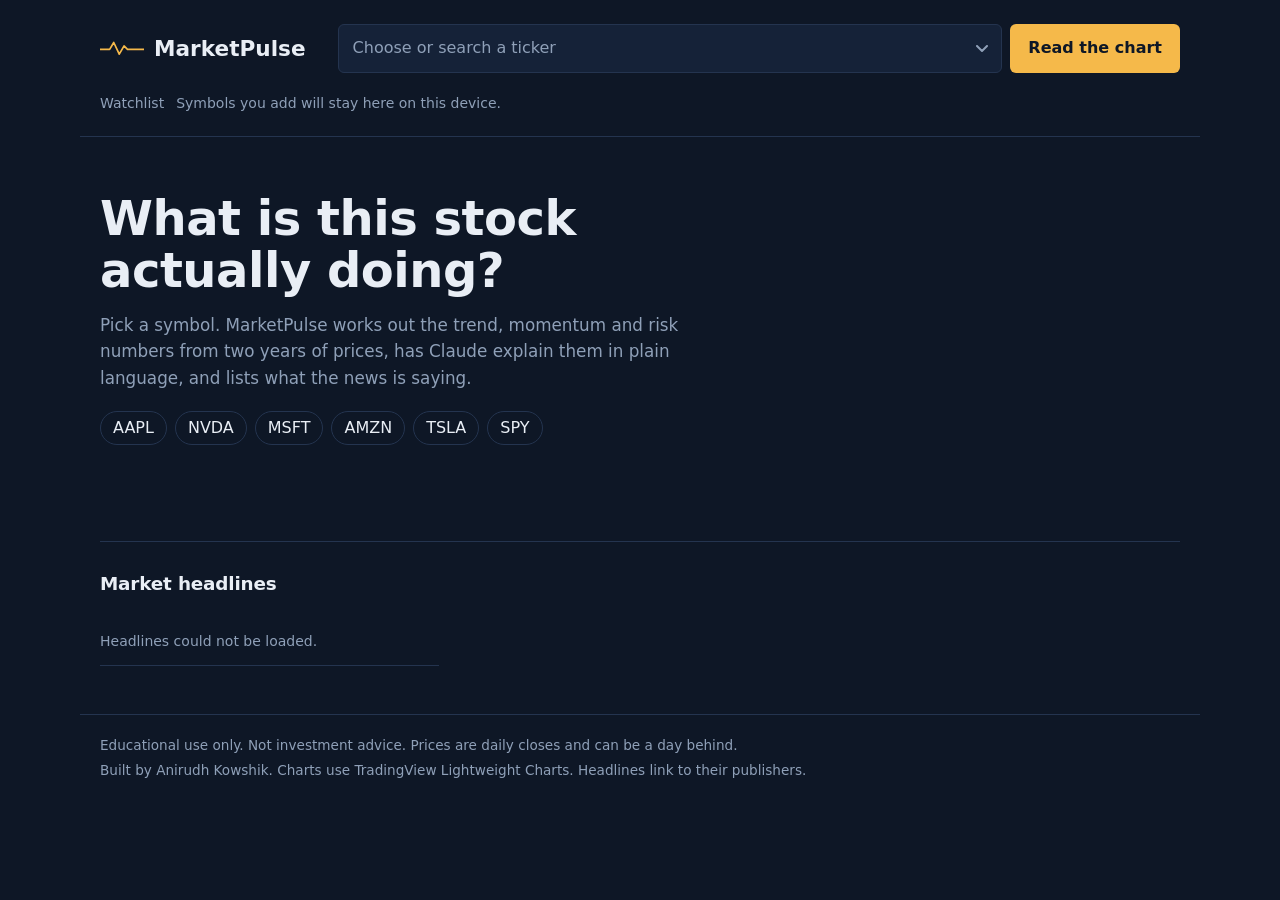
==== commit 9b4b4f4e: "Move MarketPulse to Claude, add news feeds, spend guards and a new interface - Replace OpenAI with t" ====
--- a/docs/index.html
+++ b/docs/index.html
@@ -1,464 +1,120 @@
 <!doctype html>
 <html lang="en">
 <head>
-  <meta charset="utf-8" />
-  <meta name="viewport" content="width=device-width, initial-scale=1" />
+  <meta charset="utf-8">
+  <meta name="viewport" content="width=device-width, initial-scale=1">
   <title>MarketPulse</title>
-  <meta name="description" content="MarketPulse — AI trader briefs, technicals, and interactive charts." />
+  <meta name="description" content="MarketPulse reads a stock's chart for you: price, trend and momentum numbers, a plain-language brief written by Claude, and the latest headlines.">
+  <meta http-equiv="Content-Security-Policy" content="default-src 'none'; script-src 'self'; style-src 'self' 'unsafe-inline' https://fonts.googleapis.com; font-src https://fonts.gstatic.com; connect-src 'self' https://cq094tylu1.execute-api.us-west-2.amazonaws.com; img-src 'self' data:; base-uri 'none'; form-action 'none'">
+  <meta name="referrer" content="strict-origin-when-cross-origin">
   <link rel="preconnect" href="https://fonts.googleapis.com">
-  <link href="https://fonts.googleapis.com/css2?family=Inter:wght@300;400;600;700&display=swap" rel="stylesheet">
-  <script src="https://cdn.plot.ly/plotly-2.35.2.min.js" defer></script>
-  <style>
-    :root{
-      --bg:#0b0d11; --panel:#0f1218; --muted:#9aa4af; --text:#e8ecf1;
-      --brand:#74c0fc; --accent:#a78bfa; --ring:0 0 0 2px rgba(167,139,250,.35);
-      --shadow:0 10px 30px rgba(0,0,0,.35); --glass:rgba(255,255,255,.06);
-      --glass-border:1px solid rgba(255,255,255,.08); --radius:16px;
-      --pos:#16a34a; --neg:#ef4444; --chip:#111520;
-    }
-    *{box-sizing:border-box} html,body{height:100%}
-    body{
-      margin:0; background:
-        radial-gradient(1200px 800px at 10% -10%, rgba(116,192,252,.08), transparent 40%),
-        radial-gradient(900px 700px at 110% 10%, rgba(167,139,250,.10), transparent 45%),
-        var(--bg);
-      color:var(--text); font-family:Inter, system-ui, -apple-system, Segoe UI, Roboto, sans-serif;
-      letter-spacing:.1px;
-    }
-    .wrap{max-width:1100px;margin:32px auto;padding:0 16px}
-    header{display:flex;align-items:center;justify-content:space-between;margin-bottom:20px}
-    .brand{display:flex;gap:12px;align-items:center}
-    .logo{width:44px;height:44px;border-radius:12px;background:
-      radial-gradient(180px 80px at 80% -40%, rgba(167,139,250,.6), transparent 50%),
-      radial-gradient(160px 120px at -20% 120%, rgba(116,192,252,.6), transparent 55%),
-      linear-gradient(180deg, rgba(255,255,255,.14), rgba(255,255,255,.04));
-      backdrop-filter: blur(6px); border:var(--glass-border); box-shadow:var(--shadow);
-    }
-    .title{font-weight:700;font-size:20px}
-    .sub{color:var(--muted);font-size:13px;margin-top:2px}
-    .panel{background:var(--glass); border:var(--glass-border); border-radius:var(--radius); box-shadow:var(--shadow)}
-    .search{padding:16px;display:flex;flex-wrap:wrap;gap:12px;align-items:center}
-    .field{flex:1;min-width:240px;position:relative}
-    label{display:block;font-size:12px;color:var(--muted);margin-bottom:6px}
-    input, select{
-      width:100%; padding:12px 14px; background:#0c0f14; color:var(--text);
-      border:1px solid #1b2230; border-radius:12px; outline:none; font-size:14px;
-      transition: box-shadow .15s, border-color .15s;
-    }
-    input:focus, select:focus{border-color:#3b82f6; box-shadow: var(--ring)}
-    .actions{display:flex;gap:12px;align-items:flex-end}
-    button{padding:12px 16px;border-radius:12px;border:1px solid rgba(255,255,255,.12);
-      background:linear-gradient(180deg, rgba(55,65,81,.6), rgba(30,41,59,.6)); color:var(--text);
-      font-weight:600; cursor:pointer; transition:.15s;}
-    button.primary{background:linear-gradient(180deg, #2563eb, #1d4ed8); border:none}
-    button:hover{transform:translateY(-1px)}
-    .suggestions{
-      position:absolute; top:70px; left:0; right:0; background:#0c0f14; border:1px solid #1b2230;
-      border-radius:12px; z-index:9999; max-height:280px; overflow:auto; box-shadow:var(--shadow)
-    }
-    .suggestions div{padding:10px 12px; cursor:pointer; display:flex; justify-content:space-between; gap:8px;
-      border-bottom:1px solid rgba(255,255,255,.04)}
-    .suggestions div:last-child{border-bottom:0}
-    .suggestions div:hover{background:#0f1520}
-    .ticker{font-weight:700}
-    .name{color:var(--muted);font-size:13px;text-overflow:ellipsis;white-space:nowrap;overflow:hidden}
-
-    .price-strip{display:flex;align-items:center;justify-content:space-between;gap:12px;margin:16px 0}
-    .price-left{display:flex;align-items:baseline;gap:12px}
-    .current-price{font-size:40px;font-weight:800;letter-spacing:.2px}
-    .price-chip{
-      display:inline-flex;align-items:center;gap:6px;padding:6px 10px;border-radius:999px;
-      background:var(--chip); border:1px solid #1b2230; font-weight:600; font-size:14px;
-    }
-    .pos{color:var(--pos)} .neg{color:var(--neg)}
-    .chip-pos{background:rgba(22,163,74,.12); border-color:rgba(22,163,74,.25)}
-    .chip-neg{background:rgba(239,68,68,.12); border-color:rgba(239,68,68,.25)}
-
-    .grid{display:grid;grid-template-columns:1fr .9fr; gap:16px; margin-top:16px}
-    @media (max-width:1000px){ .grid{grid-template-columns:1fr} }
-    .card{padding:16px}
-    .card h3{margin:0 0 10px 0; font-size:16px}
-    .meta{font-size:13px;color:var(--muted);margin-bottom:8px}
-    .kvs{display:grid;grid-template-columns:repeat(2,minmax(0,1fr));gap:8px}
-    .kv{padding:10px 12px; background:#0c0f14; border:1px solid #1b2230; border-radius:12px; font-size:13px; position:relative}
-    .kv b{display:block;color:#cbd5e1;font-size:12px;margin-bottom:4px;font-weight:600}
-    .row{display:flex;flex-wrap:wrap;gap:8px}
-    .badge{display:inline-block; padding:4px 8px; border-radius:999px; background:#0c0f14; border:1px solid #1b2230; font-size:12px; color:#cbd5e1}
-    .loading{display:none; align-items:center; gap:8px; color:var(--muted); font-size:14px; padding:0 16px 16px}
-    .spinner{width:16px;height:16px;border:2px solid #3b82f6;border-top-color:transparent;border-radius:50%;animation:spin 1s linear infinite}
-    @keyframes spin{to{transform:rotate(360deg)}}
-    #chart{height:420px; width:100%; margin-top:16px}
-    footer{margin:26px 0 60px;color:var(--muted);font-size:12px;text-align:center}
-
-    .tooltip{
-      position:fixed; pointer-events:none; transform:translate(-50%, calc(-100% - 10px));
-      background:#0c0f14; color:#e8ecf1; border:1px solid #1b2230; padding:8px 10px; border-radius:8px;
-      font-size:12px; max-width:280px; z-index:10000; box-shadow:var(--shadow); display:none;
-    }
-  </style>
+  <link rel="preconnect" href="https://fonts.gstatic.com" crossorigin>
+  <link href="https://fonts.googleapis.com/css2?family=Bricolage+Grotesque:opsz,wght@12..96,500;12..96,700&family=IBM+Plex+Sans:wght@400;500;600&display=swap" rel="stylesheet">
+  <link rel="stylesheet" href="styles.css">
 </head>
 <body>
-  <div class="wrap">
-    <header>
-      <div class="brand">
-        <div class="logo"></div>
-        <div>
-          <div class="title">MarketPulse</div>
-          <div class="sub">AI trader briefs · technicals · interactive charts</div>
+  <header class="masthead">
+    <a class="brand" href="./" aria-label="MarketPulse home">
+      <svg class="brand-mark" viewBox="0 0 64 24" aria-hidden="true"><polyline points="0,14 14,14 20,4 28,21 35,9 40,14 64,14" /></svg>
+      <span>MarketPulse</span>
+    </a>
+    <form id="searchForm" class="search" role="search" autocomplete="off">
+      <label class="visually-hidden" for="ticker">Ticker symbol or company name</label>
+      <input id="ticker" type="text" inputmode="latin" maxlength="40" placeholder="Choose or search a ticker" role="combobox" aria-expanded="false" aria-controls="suggestions" aria-autocomplete="list">
+      <button id="tickerToggle" class="ticker-toggle" type="button" tabindex="-1" aria-label="Show all tickers">
+        <svg viewBox="0 0 12 8" aria-hidden="true"><polyline points="1,1 6,6 11,1" /></svg>
+      </button>
+      <ul id="suggestions" class="suggestions" role="listbox" hidden></ul>
+      <button type="submit">Read the chart</button>
+    </form>
+  </header>
+
+  <nav class="watchlist" aria-label="Your watchlist">
+    <span class="watchlist-label">Watchlist</span>
+    <ul id="watchlist"></ul>
+  </nav>
+
+  <main>
+    <section id="welcome" class="welcome">
+      <h1>What is this stock actually doing?</h1>
+      <p>Pick a symbol. MarketPulse works out the trend, momentum and risk numbers from two years of prices, has Claude explain them in plain language, and lists what the news is saying.</p>
+      <ul id="starters" class="starters"></ul>
+    </section>
+
+    <section id="quote" hidden>
+      <div class="quote-head">
+        <div class="quote-name">
+          <h1 id="qSymbol"></h1>
+          <p id="qName"></p>
         </div>
-      </div>
-      <div class="sub">v3</div>
-    </header>
-
-    <section class="panel">
-      <div class="search">
-        <div class="field">
-          <label for="ticker">Ticker</label>
-          <input id="ticker" type="text" placeholder="AAPL, NVDA, MSFT…" autocomplete="off" />
-          <div id="suggestions" class="suggestions" style="display:none;"></div>
+        <div class="quote-price">
+          <span id="qPrice" class="price"></span>
+          <span id="qChange" class="change"></span>
+          <p id="qAsOf" class="quiet"></p>
         </div>
-        <div class="field" style="max-width:220px">
-          <label for="window">Lookback Window (days)</label>
-          <select id="window">
-            <option value="90">90</option>
-            <option value="120">120</option>
-            <option value="180" selected>180</option>
-            <option value="270">270</option>
-            <option value="365">365</option>
-          </select>
-        </div>
-        <div class="actions">
-          <button id="btnFetch" class="primary">Analyze</button>
-          <button id="btnClear">Clear</button>
+        <div class="quote-actions">
+          <button id="btnWatch" type="button" class="ghost" aria-pressed="false">Add to watchlist</button>
+          <button id="btnShare" type="button" class="ghost">Copy link</button>
         </div>
       </div>
 
-      <div class="price-strip" id="priceStrip" style="display:none; padding: 0 16px 16px;">
-        <div class="price-left">
-          <div id="priceSymbol" class="sub" style="font-weight:700; font-size:14px;"></div>
-          <div id="currentPrice" class="current-price">$—</div>
-          <div id="priceChip" class="price-chip">—</div>
+      <div class="range52" aria-hidden="true">
+        <span id="rLow"></span>
+        <div class="range-track"><div id="rDot" class="range-dot"></div></div>
+        <span id="rHigh"></span>
+      </div>
+      <p id="rText" class="quiet range-text"></p>
+
+      <div class="chart-tools">
+        <div class="segmented" role="group" aria-label="Chart period">
+          <button type="button" data-window="30">1M</button>
+          <button type="button" data-window="90">3M</button>
+          <button type="button" data-window="180">6M</button>
+          <button type="button" data-window="365">1Y</button>
         </div>
-        <div class="sub" id="priceMeta">—</div>
+        <div class="toggles">
+          <label><input type="checkbox" data-line="ma20" checked> 20-day avg</label>
+          <label><input type="checkbox" data-line="ma50" checked> 50-day avg</label>
+          <label><input type="checkbox" data-line="ma200"> 200-day avg</label>
+          <label><input type="checkbox" id="compare"> Compare with S&amp;P 500</label>
+        </div>
       </div>
+      <div id="chart" class="chart" role="img" aria-label="Price chart"></div>
+      <div class="rsi-head"><span>RSI (14)</span><span class="quiet">above 70 is stretched, below 30 is washed out</span></div>
+      <div id="rsiChart" class="chart chart-rsi" role="img" aria-label="RSI chart"></div>
 
-      <div id="loading" class="loading"><div class="spinner"></div>Fetching live data…</div>
+      <div class="columns">
+        <article class="brief" aria-live="polite">
+          <h2>The brief</h2>
+          <div id="briefBody"></div>
+        </article>
+
+        <aside class="rail">
+          <h2>Key numbers</h2>
+          <dl id="facts" class="facts"></dl>
+          <h2 id="tickerNewsTitle">In the news</h2>
+          <ul id="tickerNews" class="news-list"></ul>
+        </aside>
+      </div>
     </section>
 
-    <div id="chart" class="panel"></div>
+    <p id="error" class="error" role="alert" hidden></p>
 
-    <div class="grid">
-      <section class="panel card">
-        <h3 id="storyTitle">Story</h3>
-        <div class="meta" id="storyMeta">—</div>
-        <p id="storyTLDR" style="font-weight:600;margin:8px 0 12px 0;">—</p>
-        <p id="storyText" style="line-height:1.6;color:#d6dee6;">—</p>
+    <section class="market-news">
+      <div class="market-news-head">
+        <h2>Market headlines</h2>
+        <p id="newsUpdated" class="quiet"></p>
+      </div>
+      <ul id="marketNews" class="news-grid"></ul>
+    </section>
+  </main>
 
-        <div style="margin-top:14px">
-          <div class="sub" style="margin:8px 0 6px">Positives</div>
-          <div id="positives" class="row"></div>
-        </div>
-        <div style="margin-top:12px">
-          <div class="sub" style="margin:8px 0 6px">Risks</div>
-          <div id="risks" class="row"></div>
-        </div>
-        <div style="margin-top:12px">
-          <div class="sub" style="margin:8px 0 6px">Tags</div>
-          <div id="tags" class="row"></div>
-        </div>
-      </section>
+  <footer>
+    <p>Educational use only. Not investment advice. Prices are daily closes and can be a day behind.</p>
+    <p>Built by Anirudh Kowshik. Charts use TradingView Lightweight Charts. Headlines link to their publishers.</p>
+  </footer>
 
-      <aside class="panel card">
-        <h3>Key Facts</h3>
-        <div id="facts" class="kvs"></div>
-      </aside>
-    </div>
-
-    <footer>© <span id="year"></span> Anirudh Kowshik — MarketPulse</footer>
-  </div>
-
-  <div id="tooltip" class="tooltip"></div>
-
-  <script>
-    // ====== CONFIG ======
-    const API_BASE = "https://cq094tylu1.execute-api.us-west-2.amazonaws.com/Prod/api";
-    // Always resolve tickers.json relative to current page (works on GitHub Pages)
-    const TICKERS_URL = new URL('tickers.json', window.location.href).href;
-
-    // ====== HELPERS ======
-    const $ = (sel) => document.querySelector(sel);
-    const el = (tag, attrs={}, text="") => {
-      const n = document.createElement(tag);
-      Object.entries(attrs).forEach(([k,v]) => n.setAttribute(k,v));
-      if (text) n.textContent = text;
-      return n;
-    };
-    const signClass = (v) => (v>0 ? "pos" : v<0 ? "neg" : "");
-    function fmtPct(x){
-      if (x === null || x === undefined || isNaN(x)) return "—";
-      const s = (x > 0 ? "+" : "") + x.toFixed(2) + "%";
-      return s;
-    }
-    function sma(arr, period){
-      const out = new Array(arr.length).fill(null);
-      let sum = 0;
-      for (let i=0;i<arr.length;i++){
-        const v = arr[i]; if (v == null) { out[i]=null; continue; }
-        sum += v;
-        if (i >= period) sum -= arr[i-period];
-        if (i >= period-1) out[i] = sum / period;
-      }
-      return out;
-    }
-
-    // ====== Autocomplete ======
-    const txt = $("#ticker");
-    const sug = $("#suggestions");
-    let TICKERS = [];
-    const FALLBACK_TICKERS = [
-      {"symbol":"AAPL","name":"Apple Inc."},{"symbol":"MSFT","name":"Microsoft Corporation"},
-      {"symbol":"NVDA","name":"NVIDIA Corporation"},{"symbol":"AMZN","name":"Amazon.com, Inc."},
-      {"symbol":"TSLA","name":"Tesla, Inc."},{"symbol":"META","name":"Meta Platforms, Inc."},
-      {"symbol":"GOOGL","name":"Alphabet Inc. Class A"},{"symbol":"GOOG","name":"Alphabet Inc. Class C"},
-      {"symbol":"SPY","name":"SPDR S&P 500 ETF Trust"}
-    ];
-    (async () => {
-      try {
-        const res = await fetch(`${TICKERS_URL}?_=${Date.now()}`, { cache: "no-store" });
-        if (!res.ok) throw new Error(`HTTP ${res.status}`);
-        const text = await res.text();
-        if (!text || !text.trim().length) throw new Error("Empty tickers.json");
-        TICKERS = JSON.parse(text);
-      } catch (e) {
-        console.warn("tickers.json load failed, using fallback:", e);
-        TICKERS = FALLBACK_TICKERS;
-      }
-    })();
-    function showSuggestions(q){
-      if (!q || q.length < 1 || !TICKERS.length){ sug.style.display = "none"; return; }
-      const needle = q.toUpperCase();
-      const out = TICKERS.filter(t =>
-        t.symbol?.toUpperCase().startsWith(needle) || (t.name && t.name.toUpperCase().includes(needle))
-      ).slice(0, 12);
-      if (!out.length){ sug.style.display = "none"; return; }
-      sug.innerHTML = "";
-      out.forEach(tk => {
-        const row = el("div");
-        const left = el("span", {class:"ticker"}, tk.symbol);
-        const right = el("span", {class:"name"}, tk.name || "");
-        row.append(left, right);
-        row.addEventListener("click", () => { txt.value = tk.symbol; sug.style.display = "none"; txt.focus(); });
-        sug.appendChild(row);
-      });
-      sug.style.display = "block";
-    }
-    txt.addEventListener("input", e => showSuggestions(e.target.value));
-    txt.addEventListener("focus", e => { if (txt.value) showSuggestions(txt.value); });
-    document.addEventListener("click", (e) => {
-      if (!sug.contains(e.target) && e.target !== txt) sug.style.display = "none";
-    });
-
-    // ====== UI refs ======
-    const loading = $("#loading");
-    const windowSel = $("#window");
-    const btnFetch = $("#btnFetch");
-    const btnClear = $("#btnClear");
-    const storyTitle = $("#storyTitle");
-    const storyMeta = $("#storyMeta");
-    const storyTLDR = $("#storyTLDR");
-    const storyText = $("#storyText");
-    const positives = $("#positives");
-    const risks = $("#risks");
-    const tags = $("#tags");
-    const factsWrap = $("#facts");
-    const priceStrip = $("#priceStrip");
-    const priceSymbol = $("#priceSymbol");
-    const currentPrice = $("#currentPrice");
-    const priceChip = $("#priceChip");
-    const priceMeta = $("#priceMeta");
-    $("#year").textContent = new Date().getFullYear();
-
-    // ====== Tooltips ======
-    const tooltip = $("#tooltip");
-    const FACT_HELP = {
-      "Price": "Latest close from the selected window.",
-      "5d / 1m / 3m": "Percentage change over the last 5 trading days, 1 month (~21d), and 3 months (~63d).",
-      "6m / 1y": "Percentage change over 6 months (~126d) and 1 year (~252d).",
-      "Vol (30d, ann.)": "Annualized volatility from the last 30 daily returns.",
-      "Max DD (YTD)": "Largest peak-to-trough drawdown since Jan 1 of this year.",
-      "RSI(14) / ATR(14)": "RSI shows overbought/oversold; ATR is average true range (volatility).",
-      "MAs": "Simple moving averages for 20/50/200 days.",
-      "Dist to 20/50/200": "Price’s percent distance from each moving average.",
-      "Slope20 (ann.)": "Annualized slope of last 20 days’ prices (momentum proxy).",
-      "Rel 3m vs SPY": "Out/under-performance vs S&P 500 (SPY) over ~3 months.",
-      "Beta vs SPY": "Sensitivity of the stock’s returns to SPY (market beta).",
-      "Vol ratio (1d/20d)": "Today’s volume vs 20-day average volume.",
-      "SR 20d Hi/Lo": "Highest and lowest price in the last 20 trading days.",
-      "Technicals": "Detected trend cues (e.g., above 20DMA, golden cross)."
-    };
-    function attachTooltip(node, text){
-      node.addEventListener("mousemove", (e)=>{
-        tooltip.textContent = text;
-        tooltip.style.left = e.clientX + "px";
-        tooltip.style.top = e.clientY + "px";
-        tooltip.style.display = "block";
-      });
-      node.addEventListener("mouseleave", ()=>{ tooltip.style.display = "none"; });
-    }
-    function kv(label, value){
-      const k = el("div", {class:"kv", "data-k":label});
-      k.append(el("b", {}, label), el("div", {}, value));
-      const help = FACT_HELP[label];
-      if (help) attachTooltip(k, help);
-      return k;
-    }
-
-    function drawChart(chart){
-      const x = chart.map(p => p.t);
-      const open = chart.map(p => p.o);
-      const high = chart.map(p => p.h);
-      const low  = chart.map(p => p.l);
-      const close= chart.map(p => p.c);
-      const vol  = chart.map(p => p.v ?? 0);
-
-      const ma20 = sma(close, 20);
-      const ma50 = sma(close, 50);
-
-      const candle = { x, open, high, low, close, type: "candlestick", name: "Price",
-        increasing: {line: {width: 1}}, decreasing: {line: {width: 1}}, xaxis: "x", yaxis: "y" };
-      const volBar = { x, y: vol, type: "bar", name: "Volume", opacity: 0.3, yaxis: "y2" };
-      const traces = [candle, volBar,
-        { x, y: ma20, type: "scatter", mode: "lines", name: "MA20", line: { width: 1.5 }},
-        { x, y: ma50, type: "scatter", mode: "lines", name: "MA50", line: { width: 1.5 }}
-      ];
-
-      const layout = {
-        margin: {l: 40, r: 20, t: 10, b: 30},
-        paper_bgcolor: "rgba(0,0,0,0)", plot_bgcolor: "rgba(0,0,0,0)",
-        font: { color: "#e8ecf1" },
-        xaxis: { rangeslider: { visible: false }, showgrid: false },
-        yaxis: { domain: [0.25, 1.0], showgrid: true, gridcolor: "rgba(255,255,255,0.06)" },
-        yaxis2: { domain: [0.0, 0.22], showgrid: false },
-        legend: { orientation: "h", y: 1.05, x: 0, font: {size: 10} },
-      };
-      Plotly.newPlot("chart", traces, layout, {displayModeBar: false, responsive: true});
-    }
-
-    async function fetchStory(){
-      const ticker = txt.value.trim().toUpperCase();
-      const days = parseInt($("#window").value, 10);
-      if (!ticker){ alert("Enter a ticker (e.g., NVDA)"); txt.focus(); return; }
-
-      $("#loading").style.display = "flex";
-      $("#chart").innerHTML = "";
-      $("#priceStrip").style.display = "none";
-
-      // Reset content
-      const resetBlocks = ()=>{
-        $("#storyTitle").textContent = "Story";
-        $("#storyMeta").textContent = $("#storyTLDR").textContent = $("#storyText").textContent = "—";
-        $("#positives").innerHTML = $("#risks").innerHTML = $("#tags").innerHTML = "";
-        $("#facts").innerHTML = "";
-      };
-      resetBlocks();
-
-      try{
-        const url = `${API_BASE}/story/${encodeURIComponent(ticker)}?window_days=${days}`;
-        const res = await fetch(url);
-        if (!res.ok) throw new Error(await res.text() || `HTTP ${res.status}`);
-        const data = await res.json();
-
-        // Chart + top price
-        if (Array.isArray(data.chart) && data.chart.length > 1){
-          drawChart(data.chart);
-          const last = data.chart[data.chart.length-1];
-          const prev = data.chart[data.chart.length-2];
-          const lastClose = last.c, prevClose = prev.c;
-          const chg = prevClose ? ((lastClose/prevClose)-1)*100 : 0;
-
-          $("#priceSymbol").textContent = data.ticker;
-          $("#currentPrice").textContent = `$${(+lastClose).toFixed(2)}`;
-          const chip = $("#priceChip");
-          chip.textContent = (chg>=0?"+":"") + chg.toFixed(2) + "%";
-          chip.className = "price-chip " + (chg>0 ? "chip-pos" : chg<0 ? "chip-neg" : "");
-          $("#priceMeta").textContent = `Window: ${data.window_days}d · ${new Date(last.t).toLocaleDateString()}`;
-          $("#priceStrip").style.display = "flex";
-          $("#currentPrice").className = "current-price " + (chg>0 ? "pos" : chg<0 ? "neg" : "");
-        } else {
-          $("#chart").innerHTML = '<div style="padding:16px;color:#9aa4af">No chart data available.</div>';
-        }
-
-        // Story
-        $("#storyTitle").textContent = data.story?.title || `${ticker} story`;
-        $("#storyMeta").textContent = `${data.ticker} · window ${data.window_days}d`;
-        $("#storyTLDR").textContent = data.story?.tldr || "—";
-        $("#storyText").textContent = data.story?.narrative || "—";
-        (data.story?.positives || []).forEach(p => $("#positives").appendChild(el("span",{class:"badge"},p)));
-        (data.story?.risks || []).forEach(r => $("#risks").appendChild(el("span",{class:"badge"},r)));
-        (data.story?.suggested_tags || []).forEach(t => $("#tags").appendChild(el("span",{class:"badge"},t)));
-
-        // Facts + tooltips + red/green
-        const f = data.facts || {};
-        const pctSpan = (val) => {
-          if (val==null || isNaN(val)) return "—";
-          const s = document.createElement("span");
-          s.className = signClass(val);
-          s.textContent = (val>0?"+":"") + val.toFixed(2) + "%";
-          return s.outerHTML;
-        };
-        const facts = [
-          ["Price", f.current_price ? `$${(+f.current_price).toFixed(2)}` : "—"],
-          ["5d / 1m / 3m", `${pctSpan(f.chg_5d)} · ${pctSpan(f.chg_1m)} · ${pctSpan(f.chg_3m)}`],
-          ["6m / 1y", `${pctSpan(f.chg_6m)} · ${pctSpan(f.chg_1y)}`],
-          ["Vol (30d, ann.)", f.vol_30!=null ? ((f.vol_30>0?"+":"")+f.vol_30.toFixed(2)+"%") : "—"],
-          ["Max DD (YTD)", f.max_dd_ytd!=null ? ((f.max_dd_ytd>0?"+":"")+f.max_dd_ytd.toFixed(2)+"%") : "—"],
-          ["RSI(14) / ATR(14)", `${f.rsi14?.toFixed?.(2) ?? "—"} · ${f.atr14?.toFixed?.(2) ?? "—"}`],
-          ["MAs", `${f.dma20?.toFixed?.(2) ?? "—"} / ${f.dma50?.toFixed?.(2) ?? "—"} / ${f.dma200?.toFixed?.(2) ?? "—"}`],
-          ["Dist to 20/50/200", `${pctSpan(f.dist20_pct)} / ${pctSpan(f.dist50_pct)} / ${pctSpan(f.dist200_pct)}`],
-          ["Slope20 (ann.)", f.slope20_pct_annual!=null ? ((f.slope20_pct_annual>0?"+":"")+f.slope20_pct_annual.toFixed(2)+"%") : "—"],
-          ["Rel 3m vs SPY", f.rel_3m_vs_spy_pct!=null ? ((f.rel_3m_vs_spy_pct>0?"+":"")+f.rel_3m_vs_spy_pct.toFixed(2)+"%") : "—"],
-          ["Beta vs SPY", f.beta_vs_spy?.toFixed?.(2) ?? "—"],
-          ["Vol ratio (1d/20d)", f.vol_ratio?.toFixed?.(2) ?? "—"],
-          ["SR 20d Hi/Lo", (f.sr_high_20d && f.sr_low_20d) ? `$${f.sr_high_20d.toFixed(2)} / $${f.sr_low_20d.toFixed(2)}` : "—"],
-          ["Technicals", f.technicals || "—"],
-        ];
-        const factsWrap = $("#facts");
-        facts.forEach(([k,v]) => {
-          const node = kv(k, "");
-          node.querySelector("div:last-child").innerHTML = v;
-          factsWrap.appendChild(node);
-        });
-
-        localStorage.setItem("lastTicker", ticker);
-        localStorage.setItem("lastWindow", String(days));
-      }catch(err){
-        $("#storyTitle").textContent = "Error";
-        $("#storyText").textContent = (""+err.message || "Failed to fetch story");
-      }finally{
-        $("#loading").style.display = "none";
-      }
-    }
-
-    // Events
-    $("#btnFetch").addEventListener("click", fetchStory);
-    $("#btnClear").addEventListener("click", () => {
-      txt.value = ""; sug.style.display = "none";
-      $("#chart").innerHTML = ""; $("#priceStrip").style.display = "none";
-      $("#storyTitle").textContent = "Story";
-      $("#storyMeta").textContent = $("#storyTLDR").textContent = $("#storyText").textContent = "—";
-      $("#positives").innerHTML = $("#risks").innerHTML = $("#tags").innerHTML = "";
-      $("#facts").innerHTML = "";
-    });
-    txt.addEventListener("keydown", (e) => { if (e.key === "Enter") fetchStory(); });
-
-    // Restore last state
-    (function init(){
-      const lt = localStorage.getItem("lastTicker");
-      const lw = localStorage.getItem("lastWindow");
-      if (lt) txt.value = lt;
-      if (lw) $("#window").value = lw;
-      $("#year").textContent = new Date().getFullYear();
-    })();
-  </script>
+  <script src="vendor/lightweight-charts-4.2.3.js" integrity="sha384-stKllnUqA9AD0gsKCuUtf5XlqAW7PwIgDagoNsTWkjkBmJ/GZ/uHTgEBxdLV2VSK"></script>
+  <script src="app.js"></script>
 </body>
 </html>
--- a/docs/styles.css
+++ b/docs/styles.css
@@ -0,0 +1,183 @@
+:root {
+  --ink: #0e1726;
+  --panel: #152238;
+  --line: #24344f;
+  --paper: #e9eef5;
+  --muted: #8fa0b8;
+  --amber: #f5b94a;
+  --up: #35c6a0;
+  --down: #f0716a;
+  --display: "Bricolage Grotesque", "IBM Plex Sans", system-ui, sans-serif;
+  --body: "IBM Plex Sans", system-ui, -apple-system, "Segoe UI", sans-serif;
+}
+
+* { box-sizing: border-box; }
+html { color-scheme: dark; }
+body {
+  margin: 0;
+  background: var(--ink);
+  color: var(--paper);
+  font-family: var(--body);
+  font-size: 16px;
+  line-height: 1.55;
+  font-variant-numeric: tabular-nums;
+}
+h1, h2 { font-family: var(--display); font-weight: 700; margin: 0; letter-spacing: -0.01em; }
+h2 { font-size: 1.15rem; margin-bottom: 0.75rem; }
+p { margin: 0; }
+ul { list-style: none; margin: 0; padding: 0; }
+a { color: inherit; }
+:focus-visible { outline: 2px solid var(--amber); outline-offset: 2px; }
+.quiet { color: var(--muted); font-size: 0.875rem; }
+.visually-hidden { position: absolute; width: 1px; height: 1px; overflow: hidden; clip-path: inset(50%); }
+
+.masthead, .watchlist, main, footer { max-width: 1120px; margin: 0 auto; padding-left: 20px; padding-right: 20px; }
+
+/* Masthead */
+.masthead { display: flex; flex-wrap: wrap; align-items: center; gap: 16px 32px; padding-top: 24px; padding-bottom: 16px; }
+.brand { display: flex; align-items: center; gap: 10px; text-decoration: none; font-family: var(--display); font-weight: 700; font-size: 1.35rem; }
+.brand-mark { width: 44px; height: 18px; fill: none; stroke: var(--amber); stroke-width: 2.5; stroke-linejoin: round; stroke-linecap: round; }
+.brand-mark polyline { stroke-dasharray: 120; stroke-dashoffset: 120; animation: pulse-draw 1.1s ease-out 0.15s forwards; }
+@keyframes pulse-draw { to { stroke-dashoffset: 0; } }
+
+.search { position: relative; display: flex; flex: 1 1 320px; gap: 8px; }
+.search input {
+  flex: 1; min-width: 0; padding: 11px 14px; font: inherit; color: var(--paper);
+  background: var(--panel); border: 1px solid var(--line); border-radius: 6px;
+}
+.search input::placeholder { color: var(--muted); }
+.search input { padding-right: 40px; }
+.search .ticker-toggle {
+  order: 0; margin-left: -48px; width: 40px; padding: 0; background: transparent; border: 0; border-radius: 6px;
+}
+.search .ticker-toggle:hover { background: transparent; }
+.ticker-toggle svg { width: 12px; height: 8px; fill: none; stroke: var(--muted); stroke-width: 2; stroke-linecap: round; stroke-linejoin: round; }
+.ticker-toggle:hover svg { stroke: var(--amber); }
+button { font: inherit; cursor: pointer; }
+.search button[type="submit"] {
+  padding: 11px 18px; font-weight: 600; color: var(--ink); background: var(--amber);
+  border: 0; border-radius: 6px; white-space: nowrap;
+}
+.search button[type="submit"]:hover { background: #ffc960; }
+.suggestions {
+  position: absolute; top: calc(100% + 4px); left: 0; right: 0; z-index: 20; max-height: 300px; overflow: auto;
+  background: var(--panel); border: 1px solid var(--line); border-radius: 6px;
+}
+.suggestions li { display: flex; gap: 12px; padding: 9px 14px; cursor: pointer; }
+.suggestions li[aria-selected="true"], .suggestions li:hover { background: #1d2e4a; }
+.suggestions b { min-width: 58px; }
+.suggestions span { color: var(--muted); overflow: hidden; text-overflow: ellipsis; white-space: nowrap; }
+
+/* Watchlist */
+.watchlist { display: flex; align-items: center; gap: 12px; padding-bottom: 16px; border-bottom: 1px solid var(--line); min-height: 48px; }
+.watchlist-label { color: var(--muted); font-size: 0.875rem; }
+.watchlist ul { display: flex; flex-wrap: wrap; gap: 8px; }
+.watchlist button, .starters button {
+  padding: 4px 12px; color: var(--paper); background: transparent; border: 1px solid var(--line); border-radius: 999px; font-weight: 500;
+}
+.watchlist button:hover, .starters button:hover { border-color: var(--amber); }
+.watchlist button[aria-current="true"] { border-color: var(--amber); color: var(--amber); }
+.watchlist .empty { color: var(--muted); font-size: 0.875rem; }
+
+main { padding-top: 32px; padding-bottom: 48px; }
+
+/* Welcome */
+.welcome { max-width: 640px; padding: 24px 0 40px; }
+.welcome h1 { font-size: clamp(2rem, 5vw, 3rem); line-height: 1.08; margin-bottom: 16px; }
+.welcome p { color: var(--muted); font-size: 1.05rem; margin-bottom: 20px; }
+.starters { display: flex; flex-wrap: wrap; gap: 8px; }
+
+/* Quote head */
+.quote-head { display: grid; grid-template-columns: 1fr auto auto; gap: 8px 32px; align-items: end; }
+.quote-name h1 { font-size: clamp(2rem, 5vw, 2.75rem); line-height: 1; }
+.quote-name p { color: var(--muted); margin-top: 4px; }
+.quote-price { text-align: right; }
+.price { font-family: var(--display); font-weight: 700; font-size: clamp(1.75rem, 4vw, 2.25rem); }
+.change { margin-left: 10px; font-weight: 600; }
+.up { color: var(--up); }
+.down { color: var(--down); }
+.quote-actions { display: flex; gap: 8px; }
+.ghost { padding: 7px 12px; color: var(--paper); background: transparent; border: 1px solid var(--line); border-radius: 6px; font-size: 0.875rem; }
+.ghost:hover { border-color: var(--amber); }
+.ghost[aria-pressed="true"] { color: var(--amber); border-color: var(--amber); }
+
+.range52 { display: flex; align-items: center; gap: 12px; margin-top: 20px; color: var(--muted); font-size: 0.875rem; }
+.range-track { position: relative; flex: 1; height: 4px; background: var(--line); border-radius: 2px; }
+.range-dot { position: absolute; top: -4px; width: 12px; height: 12px; margin-left: -6px; background: var(--amber); border-radius: 50%; }
+.range-text { margin-top: 6px; }
+
+/* Chart */
+.chart-tools { display: flex; flex-wrap: wrap; align-items: center; justify-content: space-between; gap: 12px; margin: 28px 0 10px; }
+.segmented { display: inline-flex; border: 1px solid var(--line); border-radius: 6px; overflow: hidden; }
+.segmented button { padding: 6px 14px; color: var(--muted); background: transparent; border: 0; border-right: 1px solid var(--line); font-weight: 500; }
+.segmented button:last-child { border-right: 0; }
+.segmented button[aria-pressed="true"] { color: var(--ink); background: var(--paper); }
+.toggles { display: flex; flex-wrap: wrap; gap: 6px 18px; color: var(--muted); font-size: 0.875rem; }
+.toggles label { display: inline-flex; align-items: center; gap: 6px; cursor: pointer; }
+.toggles input { accent-color: var(--amber); }
+.chart { height: 380px; background: var(--panel); border-radius: 6px; }
+.chart-rsi { height: 120px; }
+.rsi-head { display: flex; gap: 12px; align-items: baseline; margin: 14px 0 6px; font-weight: 500; font-size: 0.875rem; }
+
+/* Brief and rail */
+.columns { display: grid; grid-template-columns: minmax(0, 1.5fr) minmax(0, 1fr); gap: 48px; margin-top: 40px; }
+.brief h3 { font-family: var(--display); font-size: 1.6rem; line-height: 1.15; margin: 0 0 10px; }
+.brief .tldr { font-size: 1.1rem; font-weight: 500; margin-bottom: 14px; }
+.brief .narrative { color: #cfd8e6; max-width: 62ch; }
+.brief .picture { display: inline-block; margin-bottom: 12px; padding: 2px 10px; border-radius: 999px; font-size: 0.875rem; font-weight: 600; border: 1px solid currentColor; }
+.picture.constructive { color: var(--up); }
+.picture.mixed { color: var(--amber); }
+.picture.cautious { color: var(--down); }
+.points { display: grid; grid-template-columns: 1fr 1fr; gap: 24px; margin-top: 22px; }
+.points h4 { margin: 0 0 8px; font-size: 0.95rem; }
+.points li { position: relative; padding-left: 16px; margin-bottom: 8px; font-size: 0.95rem; color: #cfd8e6; }
+.points li::before { content: ""; position: absolute; left: 0; top: 0.6em; width: 7px; height: 2px; }
+.points .for li::before { background: var(--up); }
+.points .against li::before { background: var(--down); }
+.brief .extra { margin-top: 18px; padding-top: 14px; border-top: 1px solid var(--line); font-size: 0.95rem; color: #cfd8e6; }
+.brief .extra b { color: var(--paper); }
+.brief .byline { margin-top: 16px; }
+.notice { padding: 14px 16px; background: var(--panel); border-left: 3px solid var(--amber); border-radius: 0 6px 6px 0; color: #cfd8e6; }
+.skeleton span { display: block; height: 14px; margin-bottom: 12px; background: var(--panel); border-radius: 3px; animation: breathe 1.4s ease-in-out infinite; }
+.skeleton span:nth-child(1) { width: 60%; height: 26px; }
+.skeleton span:nth-child(4) { width: 85%; }
+.skeleton span:nth-child(5) { width: 40%; }
+@keyframes breathe { 50% { opacity: 0.45; } }
+
+.facts { margin: 0 0 36px; }
+.facts div { display: flex; justify-content: space-between; gap: 16px; padding: 9px 0; border-bottom: 1px solid var(--line); }
+.facts dt { color: var(--muted); }
+.facts dt small { display: block; font-size: 0.78rem; opacity: 0.8; }
+.facts dd { margin: 0; text-align: right; font-weight: 500; white-space: nowrap; }
+
+.news-list li { padding: 10px 0; border-bottom: 1px solid var(--line); }
+.news-list a, .news-grid a { text-decoration: none; font-weight: 500; }
+.news-list a:hover, .news-grid a:hover { color: var(--amber); }
+.news-meta { display: block; margin-top: 2px; color: var(--muted); font-size: 0.8rem; }
+
+.market-news { margin-top: 56px; padding-top: 28px; border-top: 1px solid var(--line); }
+.market-news-head { display: flex; align-items: baseline; justify-content: space-between; gap: 16px; margin-bottom: 8px; }
+.news-grid { display: grid; grid-template-columns: repeat(3, minmax(0, 1fr)); gap: 0 32px; }
+.news-grid li { padding: 12px 0; border-bottom: 1px solid var(--line); }
+
+.error { margin: 24px 0; padding: 14px 16px; background: #2a1a22; border-left: 3px solid var(--down); border-radius: 0 6px 6px 0; }
+
+footer { padding-top: 20px; padding-bottom: 48px; border-top: 1px solid var(--line); color: var(--muted); font-size: 0.85rem; }
+footer p + p { margin-top: 4px; }
+
+@media (max-width: 860px) {
+  .columns { grid-template-columns: 1fr; gap: 36px; }
+  .news-grid { grid-template-columns: 1fr; }
+  .quote-head { grid-template-columns: 1fr auto; }
+  .quote-actions { grid-column: 1 / -1; }
+  .chart { height: 300px; }
+  .chart-rsi { height: 100px; }
+}
+@media (max-width: 520px) {
+  .points { grid-template-columns: 1fr; }
+  .masthead, .watchlist, main, footer { padding-left: 16px; padding-right: 16px; }
+}
+@media (prefers-reduced-motion: reduce) {
+  .brand-mark polyline { animation: none; stroke-dashoffset: 0; }
+  .skeleton span { animation: none; }
+}
